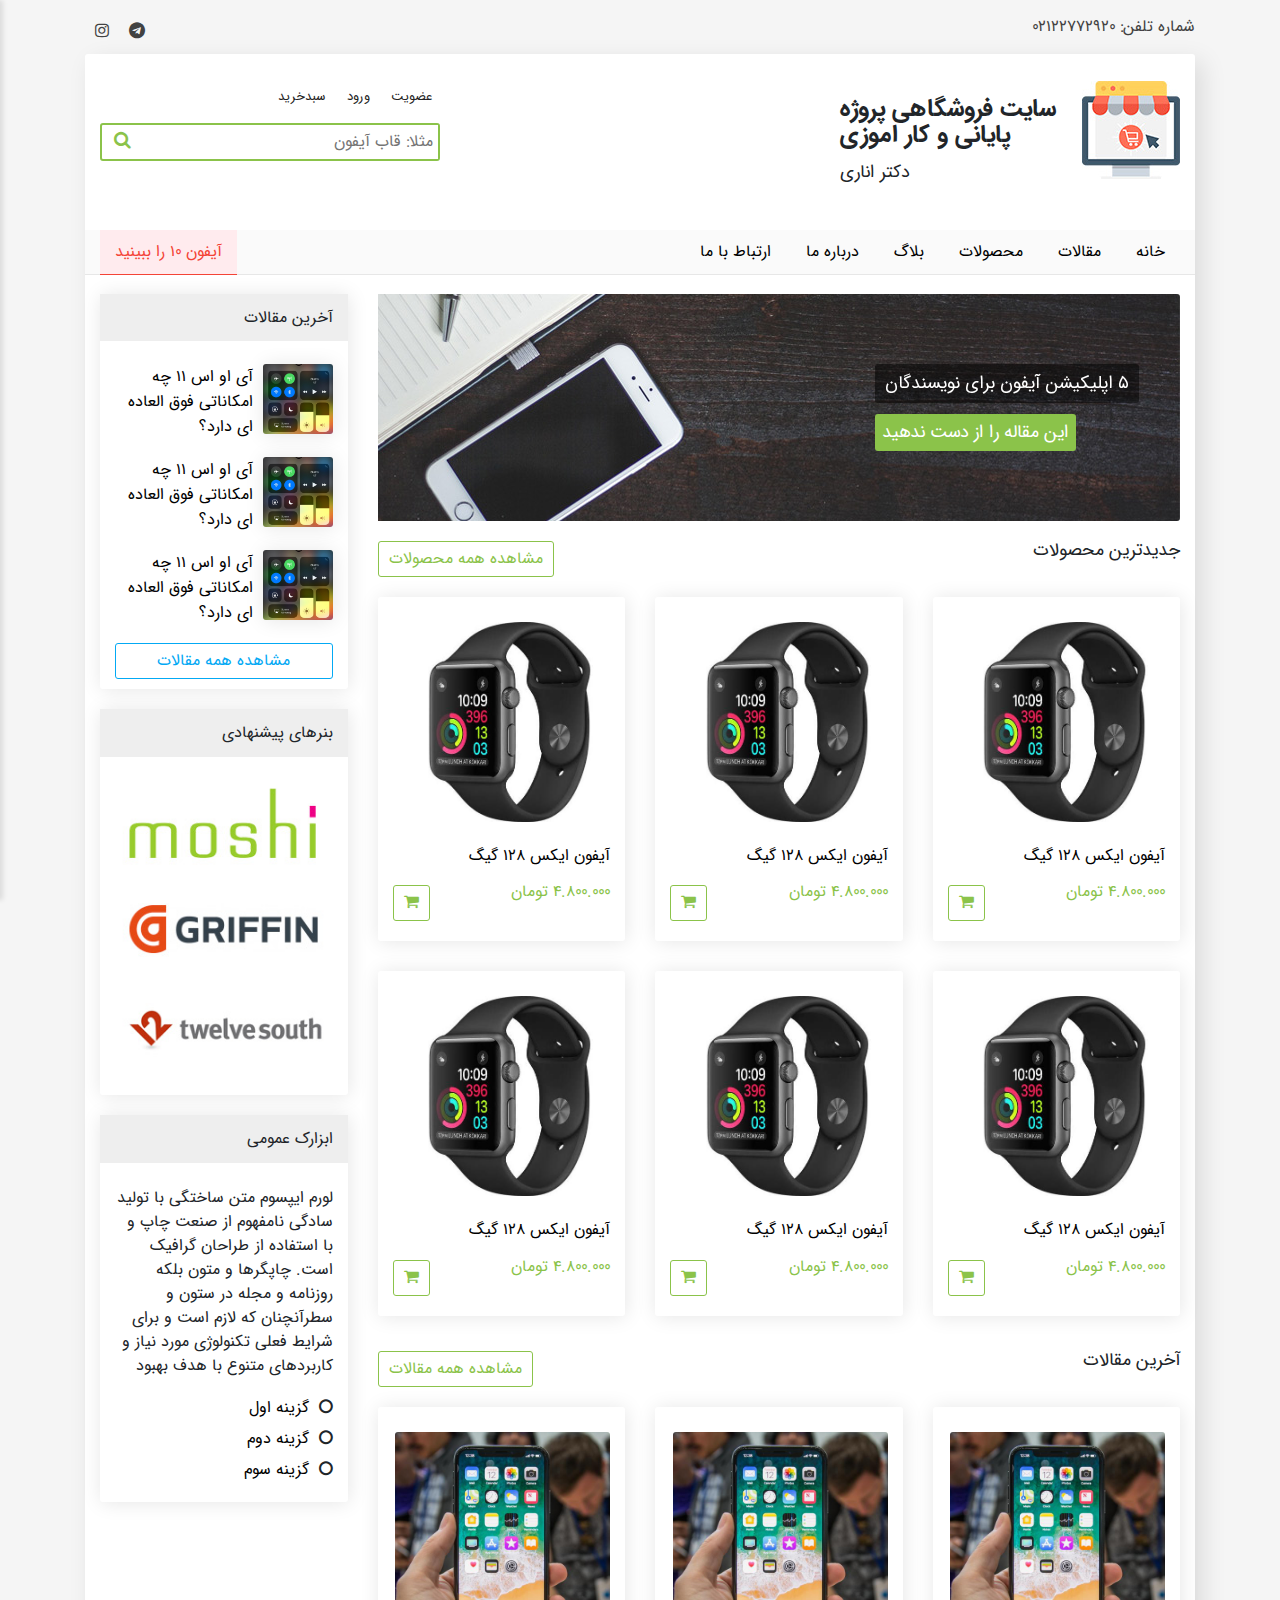
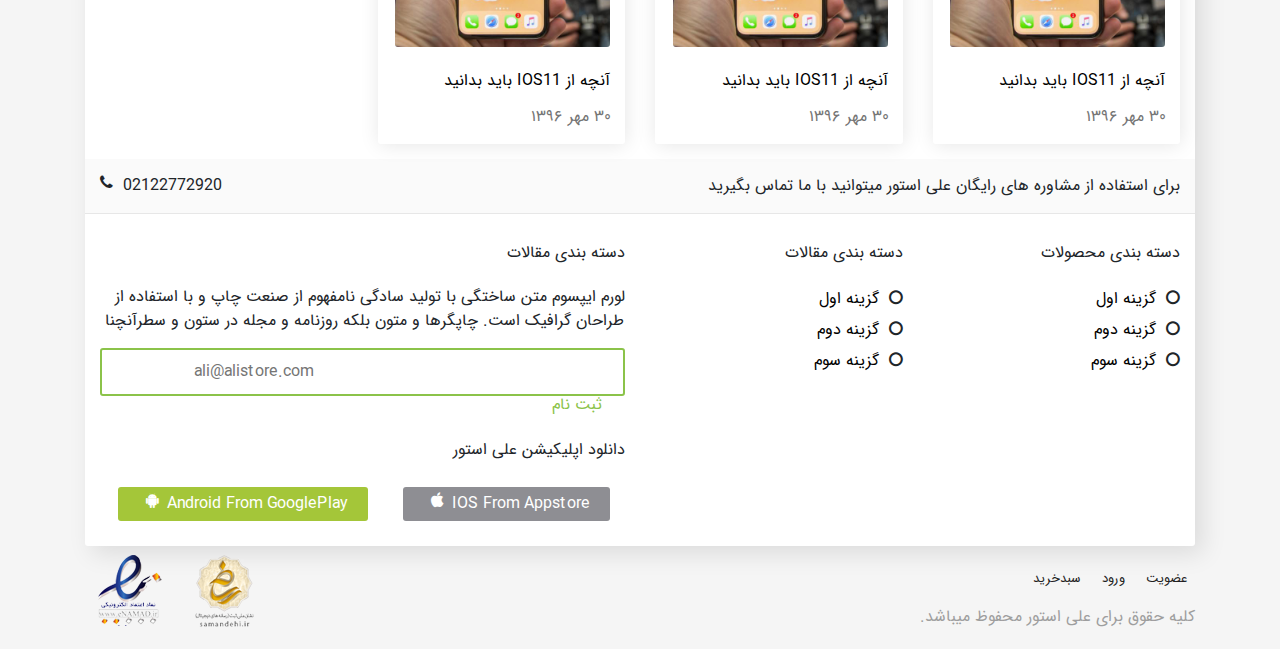
==== index.html @ 498fd9c3 "add rsp" ====
<!DOCTYPE html>
<html lang="en">

<head>
    <!-- Required meta tags -->
    <meta charset="utf-8">
    <meta name="viewport" content="width=device-width, initial-scale=1, shrink-to-fit=no">

    <!-- Bootstrap CSS -->
    <link rel="stylesheet" href="css/bootstrap-rtl.min.css">
    <link rel="stylesheet" href="css/font-awesome.min.css">
    <link rel="stylesheet" href="css/owl.carousel.min.css">
    <link rel="stylesheet" href="css/owl.theme.default.min.css">
    <link rel="stylesheet" href="css/jquery.sidr.bare.css">
    <link rel="stylesheet" href="css/style.css">
    <link rel="stylesheet" href="css/responsive.css">

</head>

<body>

    <div class="container">
        <div class="row justify-content-between">
            <div class="col-12 col-sm-6 col-md-4">
                <div class="toparea">
                    شماره تلفن: ۰۲۱۲۲۷۷۲۹۲۰</div>
            </div>
            <div class="col-3 d-none d-sm-block">
                <div class="toparea">

                    <div class="socialtop instatop">
                        <a href="https://www.instagram.com/hamyarwp/" target="_blank">
                            <i class="fa fa-instagram" aria-hidden="true"></i>
                        </a>
                    </div>
                    <div class="socialtop telegramtop">
                        <a href="https://t.me/hamyarwp" target="_blank"><i class="fa fa-telegram" aria-hidden="true"></i></a>
                    </div>
                </div>

            </div>
        </div>

        <div class="maincontent">
            <div class="col-12">
                <div class="row justify-content-between">
                    <div class="col-sm-12 col-md-6 col-lg-4">
                        <div class="logoarea">
                            <img src="images/logo.jpg">
                            <h1>سایت فروشگاهی پروژه پایانی و کار اموزی </h1>
                            <h3>دکتر اناری </h3>
                        </div>
                    </div>
                    <div class="col-4 d-none d-md-block col-md-6 col-lg-4">
                        <div class="searcharea">

                            <ul>
                                <li><a href="#">عضویت</a></li>
                                <li><a href="#">ورود</a></li>
                                <li><a href="#">سبدخرید</a></li>
                            </ul>

                            <form>
                                <input type="text" name="search" value="" placeholder="مثلا: قاب آیفون">
                                <button type="button" name="button">
  <i class="fa fa-search" aria-hidden="true"></i>
</button>

                            </form>

                        </div>
                    </div>
                </div>

                <div class="row">
                    <div class="mainmenuarea">
                        <a id="sidemobilev" class="sidemenuv d-block d-sm-none" href="#sidr"><i class="fa fa-bars" aria-hidden="true"></i>
</a>

                        <div id="sidr" class="sidemenumobile">
                            <!-- Your content -->
                            <ul>
                                <li><a href="#">خانه</a></li>
                                <li><a href="#">مقالات</a>
                                    <ul>
                                        <li><a href="#">اخبار اپل</a></li>
                                        <li><a href="#">اپلیکیشن های آیفون</a>
                                            <ul>
                                                <li><a href="#">کاربردی</a></li>
                                                <li><a href="#">امنیتی</a>
                                                    <ul>
                                                        <li><a href="#">کاربردی</a></li>
                                                        <li><a href="#">امنیتی</a></li>
                                                        <li><a href="#">عکاسی</a></li>
                                                    </ul>
                                                </li>
                                                <li><a href="#">عکاسی</a></li>
                                            </ul>
                                        </li>
                                        <li><a href="#">بازی های آیفون</a></li>
                                    </ul>
                                </li>
                                <li><a href="#">محصولات</a></li>
                                <li><a href="#">بلاگ</a></li>
                                <li><a href="#">درباره ما</a></li>
                                <li><a href="#">ارتباط با ما</a></li>
                            </ul>
                        </div>
                        <div class="col-12 d-none d-sm-block">
                            <ul>
                                <li><a href="#">خانه</a></li>
                                <li><a href="#">مقالات</a>
                                    <ul>
                                        <li><a href="#">اخبار اپل</a></li>
                                        <li><a href="#">اپلیکیشن های آیفون</a>
                                            <ul>
                                                <li><a href="#">کاربردی</a></li>
                                                <li><a href="#">امنیتی</a>
                                                    <ul>
                                                        <li><a href="#">کاربردی</a></li>
                                                        <li><a href="#">امنیتی</a></li>
                                                        <li><a href="#">عکاسی</a></li>
                                                    </ul>
                                                </li>
                                                <li><a href="#">عکاسی</a></li>
                                            </ul>
                                        </li>
                                        <li><a href="#">بازی های آیفون</a></li>
                                    </ul>
                                </li>
                                <li><a href="#">محصولات</a></li>
                                <li><a href="#">بلاگ</a></li>
                                <li><a href="#">درباره ما</a></li>
                                <li><a href="#">ارتباط با ما</a></li>
                            </ul>
                            <ul class="speciallink d-none d-md-block">
                                <li><a href="#">آیفون ۱۰ را ببینید</a></li>
                            </ul>
                        </div>
                    </div>

                </div>
                <div class="row">
                    <div class="col-12 col-lg-9 ">

                        <div class="owl-carousel sliderbox d-none d-sm-block">
                            <div>
                                <div class="singleslide">
                                    <a href="#">
                                        <h2>۵ اپلیکیشن آیفون برای نویسندگان</h2>
                                    </a>
                                    <a href="#">
                                        <div class="callta">این مقاله را از دست ندهید</div>
                                    </a>
                                    <img src="images/slider.jpg" alt="">
                                </div>
                            </div>


                            <div>
                                <div class="singleslide">
                                    <a href="#">
                                        <h2>آموزش نگه داری آیفون</h2>
                                    </a>
                                    <a href="#">
                                        <div class="callta">این مقاله را از دست ندهید</div>
                                    </a>
                                    <img src="images/slider2.jpg" alt="">
                                </div>
                            </div>



                        </div>

                        <div class="row">
                            <div class="col-12">
                                <div class="titlearea">
                                    <h3>جدیدترین محصولات</h3>
                                    <a href="#">مشاهده همه محصولات</a>
                                </div>
                            </div>
                            <div class="col-6 col-md-4">
                                <div class="contentbox">
                                    <header>
                                        <figure>
                                            <a href="#"><img src="images/shopping.jpeg"></a>
                                            <a href="#">
                                                <h2>آیفون ایکس ۱۲۸ گیگ</h2>
                                            </a>
                                        </figure>
                                    </header>
                                    <div class="pricebox">
                                        ۴.۸۰۰.۰۰۰ تومان</div>
                                    <a href="#" class="add-to-cart">
                                        <i class="fa fa-shopping-cart" aria-hidden="true"></i>
                                    </a>
                                </div>
                            </div>
                            <div class="col-6 col-md-4">
                                <div class="contentbox">
                                    <header>
                                        <figure>
                                            <a href="#"><img src="images/shopping.jpeg"></a>
                                            <a href="#">
                                                <h2>آیفون ایکس ۱۲۸ گیگ</h2>
                                            </a>
                                        </figure>
                                    </header>
                                    <div class="pricebox">
                                        ۴.۸۰۰.۰۰۰ تومان</div>
                                    <a href="#" class="add-to-cart">
                                        <i class="fa fa-shopping-cart" aria-hidden="true"></i>
                                    </a>
                                </div>
                            </div>
                            <div class="col-6 col-md-4">
                                <div class="contentbox">
                                    <header>
                                        <figure>
                                            <a href="#"><img src="images/shopping.jpeg"></a>
                                            <a href="#">
                                                <h2>آیفون ایکس ۱۲۸ گیگ</h2>
                                            </a>
                                        </figure>
                                    </header>
                                    <div class="pricebox">
                                        ۴.۸۰۰.۰۰۰ تومان</div>
                                    <a href="#" class="add-to-cart">
                                        <i class="fa fa-shopping-cart" aria-hidden="true"></i>
                                    </a>
                                </div>
                            </div>
                            <div class="col-6 col-md-4">
                                <div class="contentbox">
                                    <header>
                                        <figure>
                                            <a href="#"><img src="images/shopping.jpeg"></a>
                                            <a href="#">
                                                <h2>آیفون ایکس ۱۲۸ گیگ</h2>
                                            </a>
                                        </figure>
                                    </header>
                                    <div class="pricebox">
                                        ۴.۸۰۰.۰۰۰ تومان</div>
                                    <a href="#" class="add-to-cart">
                                        <i class="fa fa-shopping-cart" aria-hidden="true"></i>
                                    </a>
                                </div>
                            </div>
                            <div class="col-6 col-md-4">
                                <div class="contentbox">
                                    <header>
                                        <figure>
                                            <a href="#"><img src="images/shopping.jpeg"></a>
                                            <a href="#">
                                                <h2>آیفون ایکس ۱۲۸ گیگ</h2>
                                            </a>
                                        </figure>
                                    </header>
                                    <div class="pricebox">
                                        ۴.۸۰۰.۰۰۰ تومان</div>
                                    <a href="#" class="add-to-cart">
                                        <i class="fa fa-shopping-cart" aria-hidden="true"></i>
                                    </a>
                                </div>
                            </div>
                            <div class="col-6 col-md-4">
                                <div class="contentbox">
                                    <header>
                                        <figure>
                                            <a href="#"><img src="images/shopping.jpeg"></a>
                                            <a href="#">
                                                <h2>آیفون ایکس ۱۲۸ گیگ</h2>
                                            </a>
                                        </figure>
                                    </header>
                                    <div class="pricebox">
                                        ۴.۸۰۰.۰۰۰ تومان</div>
                                    <a href="#" class="add-to-cart">
                                        <i class="fa fa-shopping-cart" aria-hidden="true"></i>
                                    </a>
                                </div>
                            </div>
                            <div class="col-12">
                                <div class="titlearea">
                                    <h3>آخرین مقالات</h3>
                                    <a href="#">مشاهده همه مقالات</a>
                                </div>
                            </div>
                            <div class="col-6 col-md-4">
                                <div class="contentbox">
                                    <header class="articlebox">
                                        <figure>
                                            <a href="#"><img src="images/articlesample.jpg"></a>
                                            <a href="#">
                                                <h2>آنچه از IOS11 باید بدانید</h2>
                                            </a>
                                        </figure>
                                    </header>
                                    <div class="datebox">
                                        ۳۰ مهر ۱۳۹۶</div>

                                </div>
                            </div>
                            <div class="col-6 col-md-4">
                                <div class="contentbox">
                                    <header class="articlebox">
                                        <figure>
                                            <a href="#"><img src="images/articlesample.jpg"></a>
                                            <a href="#">
                                                <h2>آنچه از IOS11 باید بدانید</h2>
                                            </a>
                                        </figure>
                                    </header>
                                    <div class="datebox">
                                        ۳۰ مهر ۱۳۹۶</div>

                                </div>
                            </div>
                            <div class="col-6 col-md-4">
                                <div class="contentbox">
                                    <header class="articlebox">
                                        <figure>
                                            <a href="#"><img src="images/articlesample.jpg"></a>
                                            <a href="#">
                                                <h2>آنچه از IOS11 باید بدانید</h2>
                                            </a>
                                        </figure>
                                    </header>
                                    <div class="datebox">
                                        ۳۰ مهر ۱۳۹۶</div>

                                </div>
                            </div>



                        </div>

                    </div>
                    <div class="d-none d-sm-block col-12 col-lg-3">
                        <aside>
                            <div class="sidebox">
                                <header>
                                    <h4>آخرین مقالات</h4>
                                </header>
                                <section>
                                    <ul class="postsideseri">
                                        <li>
                                            <a href="#">
                                                <img src="images/sidearticle.jpg" alt="">
                                            </a>
                                            <a href="#">
                                                <h3>آی او اس ۱۱ چه امکاناتی فوق العاده ای دارد؟</h3>
                                            </a>
                                        </li>
                                        <li>
                                            <a href="#">
                                                <img src="images/sidearticle.jpg" alt="">
                                            </a>
                                            <a href="#">
                                                <h3>آی او اس ۱۱ چه امکاناتی فوق العاده ای دارد؟</h3>
                                            </a>
                                        </li>

                                        <li>
                                            <a href="#">
                                                <img src="images/sidearticle.jpg" alt="">
                                            </a>
                                            <a href="#">
                                                <h3>آی او اس ۱۱ چه امکاناتی فوق العاده ای دارد؟</h3>
                                            </a>
                                        </li>

                                    </ul>
                                    <a href="#" class="cta">مشاهده همه مقالات</a>
                                </section>
                            </div>




                            <div class="sidebox">
                                <header>
                                    <h4>بنرهای پیشنهادی</h4>
                                </header>
                                <section>
                                    <img src="images/logo3.jpg" alt="">
                                    <img src="images/logo2.jpg" alt="">
                                    <img src="images/logo1.jpg" alt="">
                                </section>
                            </div>




                            <div class="sidebox">
                                <header>
                                    <h4>ابزارک عمومی</h4>
                                </header>
                                <section>
                                    <p>
                                        لورم ایپسوم متن ساختگی با تولید سادگی نامفهوم از صنعت چاپ و با استفاده از طراحان گرافیک است. چاپگرها و متون بلکه روزنامه و مجله در ستون و سطرآنچنان که لازم است و برای شرایط فعلی تکنولوژی مورد نیاز و کاربردهای متنوع با هدف بهبود
                                    </p>
                                    <ul>
                                        <li><a href="#">گزینه اول</a></li>
                                        <li><a href="#">گزینه دوم</a></li>
                                        <li><a href="#">گزینه سوم</a></li>
                                    </ul>
                                </section>
                            </div>



                        </aside>
                    </div>
                </div>
                <div class="row">
                    <footer class="bodddi d-none d-md-block">
                        <div class="calltabar">
                            <div class="col-12">
                                برای استفاده از مشاوره های رایگان علی استور میتوانید با ما تماس بگیرید
                                <div class="phonecall">
                                    <i class="fa fa-phone" aria-hidden="true"></i> 02122772920
                                </div>
                            </div>
                        </div>

                    </footer>
                    <div class="col-12 col-sm-6 col-md-3">
                        <div class="footbox">
                            <header>
                                <h4>دسته بندی محصولات</h4>
                            </header>
                            <section>

                                <ul>
                                    <li><a href="#">گزینه اول</a></li>
                                    <li><a href="#">گزینه دوم</a></li>
                                    <li><a href="#">گزینه سوم</a></li>
                                </ul>
                            </section>
                        </div>



                    </div>
                    <div class="col-12 col-sm-6 col-md-3">
                        <div class="footbox">
                            <header>
                                <h4>دسته بندی مقالات</h4>
                            </header>
                            <section>

                                <ul>
                                    <li><a href="#">گزینه اول</a></li>
                                    <li><a href="#">گزینه دوم</a></li>
                                    <li><a href="#">گزینه سوم</a></li>
                                </ul>
                            </section>
                        </div>
                    </div>
                    <div class="col-12 col-md-6">

                        <div class="footbox">
                            <header>
                                <h4>دسته بندی مقالات</h4>
                            </header>
                            <section>
                                لورم ایپسوم متن ساختگی با تولید سادگی نامفهوم از صنعت چاپ و با استفاده از طراحان گرافیک است. چاپگرها و متون بلکه روزنامه و مجله در ستون و سطرآنچنا

                                <form class="" action="index.html" method="post">
                                    <input type="text" name="" value="" placeholder="ali@alistore.com">
                                    <button type="button" name="button">ثبت نام</button>
                                </form>
                            </section>
                        </div>


                        <div class="footbox">
                            <header>
                                <h4>دانلود اپلیکیشن علی استور</h4>
                            </header>
                            <section>
                                <div class="applinks">
                                    <a href="#" class="appleapp">
                                        <i class="fa fa-apple" aria-hidden="true"></i> IOS From Appstore
                                    </a>
                                    <a href="#" class="androidapp">
                                        <i class="fa fa-android" aria-hidden="true"></i> Android From GooglePlay
                                    </a>
                                </div>

                            </section>
                        </div>




                    </div>
                </div>
            </div>

        </div>
        <div class="footercopy">
            <ul>
                <li><a href="#">عضویت</a></li>
                <li><a href="#">ورود</a></li>
                <li><a href="#">سبدخرید</a></li>
            </ul>
            کلیه حقوق برای علی استور محفوظ میباشد.
        </div>
        <div class="nemads">
            <img src="images/nemad1.png" alt="">
            <img src="images/nemad2.png" alt="">

        </div>
    </div>



    <!-- Optional JavaScript -->
    <!-- jQuery first, then Popper.js, then Bootstrap JS -->
    <script src="js/jquery-1.12.4.min.js"></script>
    <script src="js/bootstrap.min.js"></script>
    <script src="js/owl.carousel.min.js"></script>
    <script src="js/jquery.sidr.min.js"></script>
    <script type="text/javascript">
        $(document).ready(function() {
            $(".sliderbox").owlCarousel({
                'items': 1,
                'rtl': true,
            });

            $('#sidemobilev').sidr();

        });
    </script>
</body>

</html>
---- css/style.css ----
body {
  direction: rtl;
  text-align: right;
  background: #f5f5f5;
  font-family: IRANSans;
}

@font-face {
  font-family: IRANSans;
  font-style: normal;
  font-weight: bold;
  src: url('../fonts/eot/IRANSansWeb_Bold.eot');
  src: url('../fonts/eot/IRANSansWeb_Bold.eot?#iefix') format('embedded-opentype'), /* IE6-8 */
  url('../fonts/woff2/IRANSansWeb_Bold.woff2') format('woff2'), /* FF39+,Chrome36+, Opera24+*/
  url('../fonts/woff/IRANSansWeb_Bold.woff') format('woff'), /* FF3.6+, IE9, Chrome6+, Saf5.1+*/
  url('../fonts/ttf/IRANSansWeb_Bold.ttf') format('truetype');
}

@font-face {
  font-family: IRANSans;
  font-style: normal;
  font-weight: normal;
  src: url('../fonts/eot/IRANSansWeb.eot');
  src: url('../fonts/eot/IRANSansWeb.eot?#iefix') format('embedded-opentype'), /* IE6-8 */
  url('../fonts/woff2/IRANSansWeb.woff2') format('woff2'), /* FF39+,Chrome36+, Opera24+*/
  url('../fonts/woff/IRANSansWeb.woff') format('woff'), /* FF3.6+, IE9, Chrome6+, Saf5.1+*/
  url('../fonts/ttf/IRANSansWeb.ttf') format('truetype');
}

.toparea {
  color: #424242;
  margin: 15px 0;
}

.socialtop {
  float: left;
  border-radius: 3px 3px 3px 3px;
  -moz-border-radius: 3px 3px 3px 3px;
  -webkit-border-radius: 3px 3px 3px 3px;
}

.socialtop:hover {
  background: #ccc;
}

.socialtop a {
  color: #424242;
  padding: 5px 10px;
  display: block;
}

.socialtop:hover a {
  color: #fff;
}

.instatop:hover {
  background: #c13584;
}

.telegramtop:hover {
  background: #0088cc;
}

.maincontent {
  background: #fff;
  border-radius: 3px;
  box-shadow: 7.071px 7.071px 25px 0px rgba(0, 0, 0, 0.1);
}

.logoarea {
  text-align: left;
  margin: 27px 0;
}

.logoarea img {
  float: right
}

.logoarea h1 {
  font-weight: bold;
  font-size: 24px;
  padding: 15px 0 6px 0;
}

.logoarea h3 {
  font-size: 18px
}

.searcharea {
  margin: 30px 0;
}

.searcharea ul {
  list-style: none;
  margin: 0px 0px 15px 0px;
  padding: 0px;
}

.searcharea ul li {
  display: inline-block;
}

.searcharea ul li a {
  color: #212121;
  font-size: 13px;
  padding: 3px 8px;
  border-radius: 3px;
}

.searcharea ul li a:hover {
  background: #212121;
  color: #fff;
  text-decoration: none;
}

.searcharea form {
  border: 2px solid #8bc34a;
  border-radius: 3px;
}

.searcharea input {
  border: none;
  padding: 5px;
  outline: none;
  width: 88%
}

.searcharea button {
  background: none;
  border: none;
  color: #8bc34a;
  font-size: 18px;
  outline: none;
  cursor: pointer;
}

.mainmenuarea {
  background: #fafafa;
  width: 100%;
  margin: 20px 0;
  box-shadow: 0px 1px 0px #e7e7e7
}

.mainmenuarea ul {
  list-style: none;
  margin: 0px;
  padding: 0px;
  float: right;
}

.mainmenuarea ul li {
  display: inline-block;
  position: relative;
}

.mainmenuarea ul li a {
  padding: 10px 15px;
  display: block;
  color: #000;
}

.mainmenuarea ul li:hover>a {
  background: #f1f8e9;
  color: #639443;
  box-shadow: 0px 1px 0px #639443;
  text-decoration: none;
}

.mainmenuarea ul li ul {
  display: none;
  position: absolute;
  top: 45px;
  righ: 0px;
  background: #fff;
  box-shadow: 7.071px 7.071px 25px 0px rgba(0, 0, 0, 0.1);
  width: 200px;
  z-index: 2;
}

.mainmenuarea ul li:hover>ul {
  display: block
}

.mainmenuarea ul li ul li {
  display: block;
}

.mainmenuarea ul li ul li a {}

.mainmenuarea ul li ul li:hover a {
  box-shadow: none;
}

.mainmenuarea ul li ul li ul {
  display: none;
  top: 0px;
  right: 200px;
}

.mainmenuarea ul li ul li:hover>ul {
  display: block
}

ul.speciallink {
  float: left;
}

ul.speciallink li a {
  background: #ffebee;
  color: #f44336;
  box-shadow: 0px 1px 0px #f44336;
  text-decoration: none;
}

ul.speciallink li:hover a {
  background: #f44336;
  color: #fff;
  box-shadow: 0px 1px 0px #f44336;
  text-decoration: none;
}

.singleslide {
  position: relative;
  width: 805px;
  height: 227px;
}

.singleslide img {
  position: absolute;
  top: 0px;
  right: 0px;
  z-index: 1;
  border-radius: 3px;
}

.singleslide h2, .singleslide .callta {
  position: absolute;
  z-index: 2;
}

.singleslide h2 {
  top: 70px;
  left: 500px;
  font-size: 18px;
  color: #fff;
  background: rgba(0, 0, 0, 0.5);
  padding: 10px;
  border-radius: 3px;
}

.singleslide .callta {
  top: 120px;
  left: 500px;
  font-size: 18px;
  color: #fff;
  background: #8bc34a;
  padding: 5px 7px;
  border-radius: 3px;
}

.titlearea {
  padding: 15px 0;
  display: block;
}

.titlearea h3 {
  font-size: 18px;
  float: right;
  padding: 5px 0;
}

.titlearea a {
  color: #8bc34a;
  border: 1px solid #8bc34a;
  padding: 5px 10px;
  border-radius: 3px;
  float: left;
  margin: 5px 0;
}

.titlearea a:hover {
  color: #fff;
  background: #8bc34a;
  text-decoration: none;
}

.contentbox {
  border-radius: 3px;
  box-shadow: 1px 1px 20px 0px rgba(0, 0, 0, 0.1);
  float: right;
  width: 100%;
  padding: 15px;
  margin: 15px 0;
  transition: all 0.3s
}

.contentbox:hover {
  box-shadow: 1px 5px 20px 0px rgba(0, 0, 0, 0.2);
  transform: translateY(-10px);
}

.contentbox header img {
  width: 200px;
  height: auto;
  margin: 10px auto;
  max-width: 100%;
}

.contentbox header a {
  color: #000;
  text-decoration: none;
}

.contentbox header h2 {
  font-size: 16px;
  margin-top: 15px;
}

.contentbox .pricebox {
  font-size: 16px;
  color: #8bc34a;
  float: right;
}

.contentbox a.add-to-cart {
  color: #8bc34a;
  border: 1px solid #8bc34a;
  padding: 5px 10px;
  border-radius: 3px;
  float: left;
  margin: 5px 0;
}

.contentbox a.add-to-cart:hover {
  color: #fff;
  background: #8bc34a;
  text-decoration: none;
}

.contentbox header.articlebox img {
  border-radius: 3px;
  width: 215px;
}

.contentbox .datebox {
  color: #757575;
  font-size: 16px;
  margin: 10px 0 0 0;
}

.sidebox {
  border-radius: 3px;
  box-shadow: 1px 1px 20px 0px rgba(0, 0, 0, 0.1);
  float: right;
  width: 100%;
  margin-bottom: 20px;
}

.sidebox header {
  background: #eeeeee;
}

.sidebox header h4 {
  font-size: 16px;
  padding: 15px;
}

.sidebox section {
  padding: 15px;
}

.sidebox ul.postsideseri {
  margin: 0px;
  padding: 0px;
}

.sidebox ul.postsideseri li {
  list-style: none;
  float: right;
  width: 100%;
  margin: 0 0 10px 0;
}

.sidebox ul.postsideseri li img {
  width: 70px;
  height: auto;
  border-radius: 3px;
  margin: 0 0 5px 10px;
  box-shadow: 1px 1px 20px 0px rgba(0, 0, 0, 0.1);
  float: right;
}

.sidebox ul.postsideseri li:before {
  content: none;
}

.sidebox ul.postsideseri li a h3 {
  color: #000;
  font-size: 16px;
  line-height: 25px;
}

.sidebox ul.postsideseri li:hover a {
  text-decoration: none;
}

.sidebox ul.postsideseri li:hover a h3 {
  color: #03a9f4;
}

.sidebox a.cta {
  color: #03a9f4;
  border: 1px solid #03a9f4;
  padding: 5px 10px;
  border-radius: 3px;
  margin: 0 0 10px 0;
  width: 100%;
  float: right;
  text-align: center;
}

.sidebox a.cta:hover {
  color: #fff;
  background: #03a9f4;
  text-decoration: none;
}

.sidebox ul {
  margin: 0;
  padding: 0px;
}

.sidebox ul li {
  list-style: none;
  margin: 0 0 5px 0;
}

.sidebox ul li:before {
  content: "\f10c";
  margin: 0 0 0 10px;
  font-family: FontAwesome;
}

.sidebox ul li:hover:before {
  color: #8bc34a;
}

.sidebox ul li a {
  color: #000;
}

.sidebox ul li:hover a {
  text-decoration: none;
}

footer.bodddi {
  width: 100%;
}

footer .calltabar {
  background: #fafafa;
  border-bottom: 1px solid #e7e7e7;
  float: left;
  width: 100%;
  padding: 15px 0;
}

footer .calltabar .phonecall {
  float: left;
}

footer .calltabar .phonecall i {
  float: left;
  margin: 0px 10px 0 0;
}

.footbox {
  margin: 5px 0 20px 0;
}

.footbox ul {
  margin: 0;
  padding: 0px;
}

.footbox ul li {
  list-style: none;
  margin: 0 0 5px 0;
}

.footbox ul li:before {
  content: "\f10c";
  margin: 0 0 0 10px;
  font-family: FontAwesome;
}

.footbox ul li:hover:before {
  color: #8bc34a;
}

.footbox ul li a {
  color: #000;
  font-size: 16px;
}

.footbox ul li:hover a {
  text-decoration: none;
}

.footbox header h4 {
  font-size: 16px;
  padding: 25px 0 15px 0;
}

.footbox form {
  border: 2px solid #8bc34a;
  border-radius: 3px;
  padding: 5px;
  margin: 15px 0;
}

.footbox input {
  border: none;
  padding: 5px;
  outline: none;
  width: 84%;
  text-align: left;
}

.footbox button {
  background: none;
  border: none;
  color: #8bc34a;
  font-size: 16px;
  outline: none;
  cursor: pointer;
  float: right;
  margin-top: 2px;
  padding: 2px 16px;
}

.footbox button:hover {
  color: #8bc34a;
  background: #e1f2ce;
}

.footbox button:active {
  color: #fff;
  background: #8bc34a;
}

.footbox .applinks a {
  background: #8e8e93;
  color: #fff;
  margin: 5px 15px;
  padding: 5px 20px;
  border-radius: 3px;
  display: inline-block;
}

.footbox .applinks a:hover {
  text-decoration: none;
  background: #5c5c5f
}

.footbox .applinks a.androidapp {
  background: #a4c639;
}

.footbox .applinks a.androidapp:hover {
  background: #93b133;
}

.footbox .applinks a i {
  float: left;
  margin: 0 8px;
}

.footercopy {
  color: #9e9e9e;
  font-size: 16px;
  margin: 20px 0;
  float: right;
}

.footercopy ul {
  list-style: none;
  margin: 0px 0px 15px 0px;
  padding: 0px;
}

.footercopy ul li {
  display: inline-block;
}

.footercopy ul li a {
  color: #212121;
  font-size: 13px;
  padding: 3px 8px;
  border-radius: 3px;
}

.footercopy ul li a:hover {
  background: #212121;
  color: #fff;
  text-decoration: none;
}

.nemads {
  float: left;
}

.sidebox section img {
  max-width: 100%
}

.sidemenuv {
  text-align: left;
  padding: 15px 30px;
  display: block;
  color: #212121;
  font-size: 25px;
}

.sidemenumobile {
  background: #fff;
  box-shadow: 3px 0 5px rgba(0, 0, 0, 0.1)
}

.sidemenumobile ul {
  width: 100%;
  float: none;
}

.sidemenumobile ul li {
  display: block;
}

.sidemenumobile ul li ul {
  width: 100%;
  position: unset;
}

.titlebarpub {
  background: #eeeeee;
  padding: 20px;
  width: 100%;
  font-size: 16px;
  color: #616161;
  margin-bottom: 20px;
  margin-top: -20px;
}

.titlebarpub a {
  color: #3a3a3a;
}

.titlebarpub h1 {
  font-size: 24px;
  padding: 20px 0 0 0;
  color: #000;
}

.pagenumbers {
  width: 320px;
  margin: 40px auto;
  text-align: center;
}

.pagenumbers a {
  border-radius: 3px;
  background-color: rgb(255, 255, 255);
  box-shadow: 7.071px 7.071px 25px 0px rgba(0, 0, 0, 0.1);
  width: 50px;
  height: 50px;
  color: #000;
  padding: 10px 20px;
  margin: 5px;
}

.pagenumbers a.active, .pagenumbers a:hover {
  background: #89c149;
  color: #fff;
  text-decoration: none;
}

.nfstyle {
  text-align: center;
  padding: 40px 0;
}

.nfstyle img {
  max-width: 100%
}

.singlecntentt {
  border-radius: 3px;
  box-shadow: 1px 1px 20px 0px rgba(0, 0, 0, 0.1);
  padding: 10px;
  float: right;
  line-height: 30px;
  width: 100%;
  margin-bottom: 20px;
}

.singlecntentt img {
  margin: 20px auto;
  display: block; max-width: 100%;
}

.singlecntentt p {
  line-height: 30px;
}

.singlecntentt h2 {
  font-size: 18px;
  padding: 20px 0 10px 0;
  font-weight: bold;
}

.authorboxs {
  border-radius: 3px;
  box-shadow: 1px 1px 20px 0px rgba(0, 0, 0, 0.1);
  padding: 10px;
  margin: 10px;
  line-height: 30px;
}

.authorboxs img {
  float: right;
  margin: 0 0 10px 10px;
}

.metainfos {
  color: #7f7f7f;
  float: right;
  font-size: 16px;
  padding: 10px;
  margin-left: 15px;
}

.metainfos a {
  color: #525252
}

.metainfos a:hover {
  text-decoration: none;
}

.commtnsentar textarea {
  width: 100%;
  padding: 10px;
  line-height: 30px;
  border-radius: 3px;
  border: 2px solid #8bc34a;
  height: 230px;
}

.commtnsentar label {
  display: block;
}

.commtnsentar input {
  width: 100%;
  padding: 10px;
  border-radius: 3px;
  border: 2px solid #8bc34a;
  margin-bottom: 12px;
}

.commtnsentar input:focus , .commtnsentar textarea:focus {
  outline: none;
}

.commtnsentar button {
  width: 100%;
  padding: 10px;
  border-radius: 3px;
  background: #8bc34a;
  color: #fff;
  border: none;
  cursor: pointer;
}
.commtnsentar button:hover {
  background: #75b22e
}
.lcomments { margin: 20px 0; line-height: 30px; position: relative;}
.lcomments img { float: right;  margin: 0 0 10px 10px;}
.lcomments a.replyb {
top:10px;
left: 20px;
position: absolute; color: #8bc34a ;padding: 4px 10px 0px 10px;
    border-radius: 100%; transition: all 0.3s;

}
.lcomments a.replyb:hover { color:#fff ; background: #8bc34a }
.lcomments a.replyb span { opacity: 0;
    position: absolute;
    top: -26px;
    left: -8px;
    width: 50px;
    background: rgba(0,0,0,0.3);
    border-radius: 3px; text-align: center; ; color: #fff ; transition: all 0.3s}
.lcomments a.replyb:hover span { opacity: 1 ;    top: -33px; }

.progall { width:356px  ; float: left; margin: 0 25px 15px 0;}
.progall img { float: left; margin: 7px;box-shadow: 1px 1px 20px 0px rgba(0, 0, 0, 0.1); border-radius: 3px;}
p.someptext { border-bottom: 1px solid rgba(0,0,0,0.3) ; width: 50%}
span.instockst { color:#8bc34a}
.prdsingle form { margin: 10px 0 ;}
.prdsingle input { border-radius: 3px ; border:1px solid #9e9e9e ; border-radius: 3px ; padding: 5px}
.prdsingle input[type=submit] { background: #8bc34a ; color: #fff ; padding: 5px 15px ; cursor: pointer; border: none;}
.prdsingle input:focus { outline: none}
.nav {
  padding-right: 0px;

}
.nav-tabs .nav-item.show .nav-link, .nav-tabs .nav-link.active {
  border:none;
    color: #8bc34a;
        box-shadow: 0px 1px 0px #8bc34a;
}
.nav-tabs .nav-link:focus, .nav-tabs .nav-link:hover {
  border:none;
}
.nav-tabs .nav-item {
  margin-bottom: 0px;
}
.nav-tabs .nav-link { color: #000; border:none}
.nav-tabs {
    box-shadow: 0px 1px 0px #ddd;
    border:none;
}
.singlecntentt h3 { font-size: 18px ; font-weight: bold; margin: 15px 0 5px 0}
---- css/responsive.css ----
@media (max-width:575px) {
.toparea { text-align: center;}
}
@media (max-width:1199px) {
  .searcharea input { width: 87%}
  .footbox input { width: 78%}
}
@media (max-width:767px) {
  .logoarea {
    text-align: center;}
    .logoarea img { float: none}
    .mainmenuarea ul li a {
    padding: 10px 10px; }
}
@media (max-width:991px) {
    .footbox input { width: 71%}
}
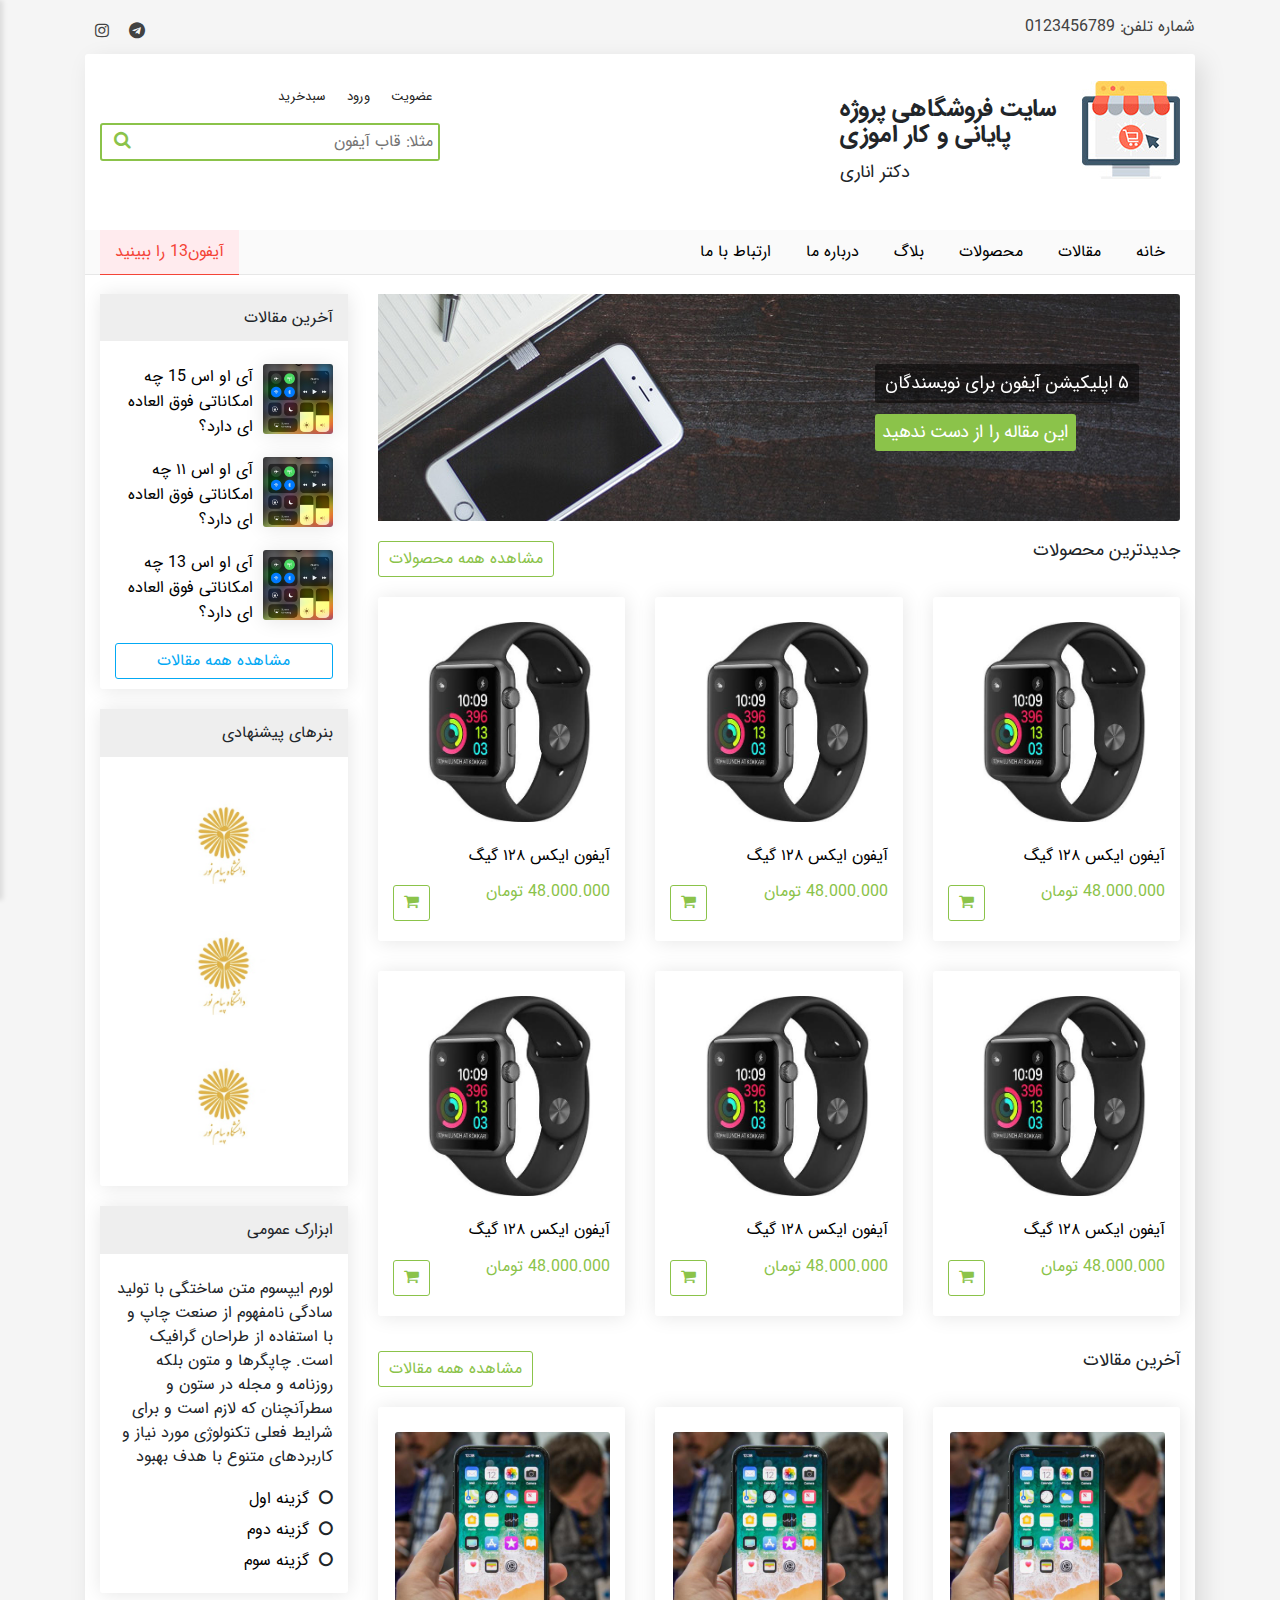
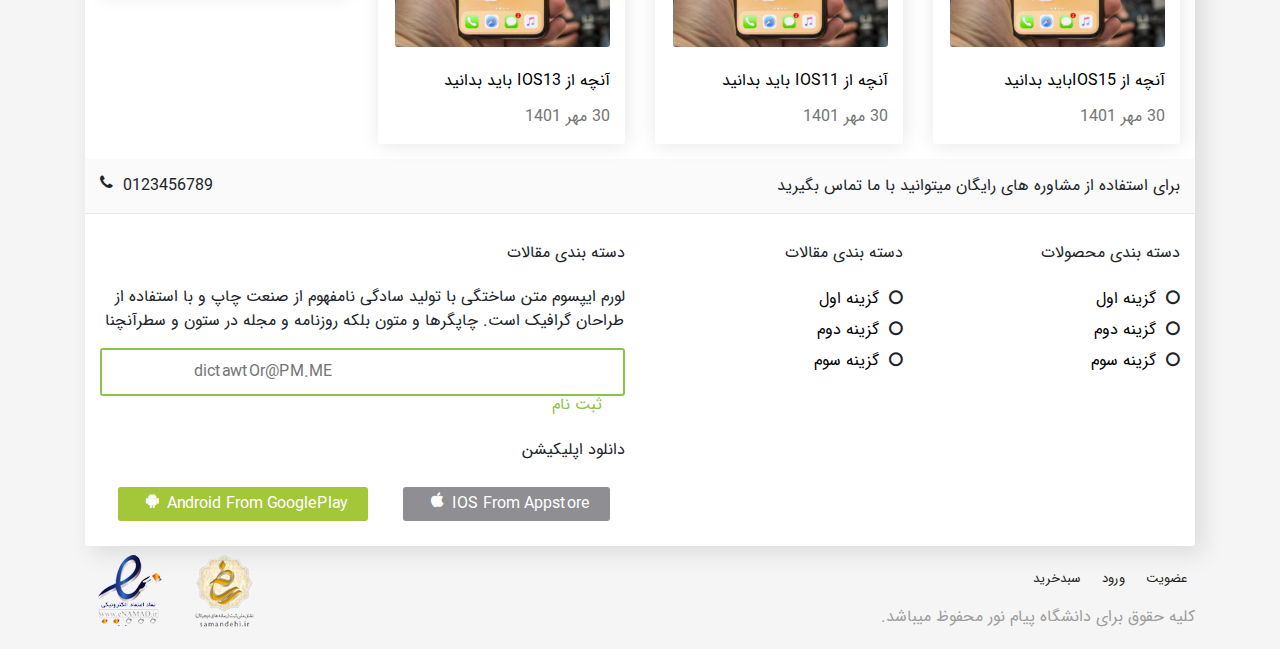
==== commit 59544709: "change scripts" ====
--- a/index.html
+++ b/index.html
@@ -2,11 +2,11 @@
 <html lang="en">
 
 <head>
-    <!-- Required meta tags -->
+
     <meta charset="utf-8">
     <meta name="viewport" content="width=device-width, initial-scale=1, shrink-to-fit=no">
-
-    <!-- Bootstrap CSS -->
+    <title>morteza azami </title>
+
     <link rel="stylesheet" href="css/bootstrap-rtl.min.css">
     <link rel="stylesheet" href="css/font-awesome.min.css">
     <link rel="stylesheet" href="css/owl.carousel.min.css">
@@ -19,22 +19,23 @@
 
 <body>
 
+
     <div class="container">
         <div class="row justify-content-between">
             <div class="col-12 col-sm-6 col-md-4">
                 <div class="toparea">
-                    شماره تلفن: ۰۲۱۲۲۷۷۲۹۲۰</div>
+                    شماره تلفن: 0123456789</div>
             </div>
             <div class="col-3 d-none d-sm-block">
                 <div class="toparea">
 
                     <div class="socialtop instatop">
-                        <a href="https://www.instagram.com/hamyarwp/" target="_blank">
+                        <a href="https://www.instagram.com/m0rtez4_azami/" target="_blank">
                             <i class="fa fa-instagram" aria-hidden="true"></i>
                         </a>
                     </div>
                     <div class="socialtop telegramtop">
-                        <a href="https://t.me/hamyarwp" target="_blank"><i class="fa fa-telegram" aria-hidden="true"></i></a>
+                        <a href="https://t.me/dictawt0r" target="_blank"><i class="fa fa-telegram" aria-hidden="true"></i></a>
                     </div>
                 </div>
 
@@ -134,7 +135,7 @@
                                 <li><a href="#">ارتباط با ما</a></li>
                             </ul>
                             <ul class="speciallink d-none d-md-block">
-                                <li><a href="#">آیفون ۱۰ را ببینید</a></li>
+                                <li><a href="#">آیفون13 را ببینید</a></li>
                             </ul>
                         </div>
                     </div>
@@ -191,7 +192,7 @@
                                         </figure>
                                     </header>
                                     <div class="pricebox">
-                                        ۴.۸۰۰.۰۰۰ تومان</div>
+                                        48.000.000 تومان</div>
                                     <a href="#" class="add-to-cart">
                                         <i class="fa fa-shopping-cart" aria-hidden="true"></i>
                                     </a>
@@ -208,7 +209,7 @@
                                         </figure>
                                     </header>
                                     <div class="pricebox">
-                                        ۴.۸۰۰.۰۰۰ تومان</div>
+                                        48.000.000 تومان</div>
                                     <a href="#" class="add-to-cart">
                                         <i class="fa fa-shopping-cart" aria-hidden="true"></i>
                                     </a>
@@ -225,7 +226,7 @@
                                         </figure>
                                     </header>
                                     <div class="pricebox">
-                                        ۴.۸۰۰.۰۰۰ تومان</div>
+                                        48.000.000 تومان</div>
                                     <a href="#" class="add-to-cart">
                                         <i class="fa fa-shopping-cart" aria-hidden="true"></i>
                                     </a>
@@ -242,7 +243,7 @@
                                         </figure>
                                     </header>
                                     <div class="pricebox">
-                                        ۴.۸۰۰.۰۰۰ تومان</div>
+                                        48.000.000 تومان</div>
                                     <a href="#" class="add-to-cart">
                                         <i class="fa fa-shopping-cart" aria-hidden="true"></i>
                                     </a>
@@ -259,7 +260,7 @@
                                         </figure>
                                     </header>
                                     <div class="pricebox">
-                                        ۴.۸۰۰.۰۰۰ تومان</div>
+                                        48.000.000 تومان</div>
                                     <a href="#" class="add-to-cart">
                                         <i class="fa fa-shopping-cart" aria-hidden="true"></i>
                                     </a>
@@ -276,7 +277,7 @@
                                         </figure>
                                     </header>
                                     <div class="pricebox">
-                                        ۴.۸۰۰.۰۰۰ تومان</div>
+                                        48.000.000 تومان</div>
                                     <a href="#" class="add-to-cart">
                                         <i class="fa fa-shopping-cart" aria-hidden="true"></i>
                                     </a>
@@ -294,12 +295,27 @@
                                         <figure>
                                             <a href="#"><img src="images/articlesample.jpg"></a>
                                             <a href="#">
+                                                <h2>آنچه از IOS15باید بدانید</h2>
+                                            </a>
+                                        </figure>
+                                    </header>
+                                    <div class="datebox">
+                                        30 مهر 1401</div>
+
+                                </div>
+                            </div>
+                            <div class="col-6 col-md-4">
+                                <div class="contentbox">
+                                    <header class="articlebox">
+                                        <figure>
+                                            <a href="#"><img src="images/articlesample.jpg"></a>
+                                            <a href="#">
                                                 <h2>آنچه از IOS11 باید بدانید</h2>
                                             </a>
                                         </figure>
                                     </header>
                                     <div class="datebox">
-                                        ۳۰ مهر ۱۳۹۶</div>
+                                        30 مهر 1401</div>
 
                                 </div>
                             </div>
@@ -309,27 +325,12 @@
                                         <figure>
                                             <a href="#"><img src="images/articlesample.jpg"></a>
                                             <a href="#">
-                                                <h2>آنچه از IOS11 باید بدانید</h2>
+                                                <h2>آنچه از IOS13 باید بدانید</h2>
                                             </a>
                                         </figure>
                                     </header>
                                     <div class="datebox">
-                                        ۳۰ مهر ۱۳۹۶</div>
-
-                                </div>
-                            </div>
-                            <div class="col-6 col-md-4">
-                                <div class="contentbox">
-                                    <header class="articlebox">
-                                        <figure>
-                                            <a href="#"><img src="images/articlesample.jpg"></a>
-                                            <a href="#">
-                                                <h2>آنچه از IOS11 باید بدانید</h2>
-                                            </a>
-                                        </figure>
-                                    </header>
-                                    <div class="datebox">
-                                        ۳۰ مهر ۱۳۹۶</div>
+                                        30 مهر 1401</div>
 
                                 </div>
                             </div>
@@ -352,7 +353,7 @@
                                                 <img src="images/sidearticle.jpg" alt="">
                                             </a>
                                             <a href="#">
-                                                <h3>آی او اس ۱۱ چه امکاناتی فوق العاده ای دارد؟</h3>
+                                                <h3>آی او اس 15 چه امکاناتی فوق العاده ای دارد؟</h3>
                                             </a>
                                         </li>
                                         <li>
@@ -369,7 +370,7 @@
                                                 <img src="images/sidearticle.jpg" alt="">
                                             </a>
                                             <a href="#">
-                                                <h3>آی او اس ۱۱ چه امکاناتی فوق العاده ای دارد؟</h3>
+                                                <h3>آی او اس 13 چه امکاناتی فوق العاده ای دارد؟</h3>
                                             </a>
                                         </li>
 
@@ -420,9 +421,9 @@
                     <footer class="bodddi d-none d-md-block">
                         <div class="calltabar">
                             <div class="col-12">
-                                برای استفاده از مشاوره های رایگان علی استور میتوانید با ما تماس بگیرید
+                                برای استفاده از مشاوره های رایگان میتوانید با ما تماس بگیرید
                                 <div class="phonecall">
-                                    <i class="fa fa-phone" aria-hidden="true"></i> 02122772920
+                                    <i class="fa fa-phone" aria-hidden="true"></i> 0123456789
                                 </div>
                             </div>
                         </div>
@@ -471,7 +472,7 @@
                                 لورم ایپسوم متن ساختگی با تولید سادگی نامفهوم از صنعت چاپ و با استفاده از طراحان گرافیک است. چاپگرها و متون بلکه روزنامه و مجله در ستون و سطرآنچنا
 
                                 <form class="" action="index.html" method="post">
-                                    <input type="text" name="" value="" placeholder="ali@alistore.com">
+                                    <input type="text" name="" value="" placeholder="dictawtOr@PM.ME">
                                     <button type="button" name="button">ثبت نام</button>
                                 </form>
                             </section>
@@ -480,7 +481,7 @@
 
                         <div class="footbox">
                             <header>
-                                <h4>دانلود اپلیکیشن علی استور</h4>
+                                <h4>دانلود اپلیکیشن </h4>
                             </header>
                             <section>
                                 <div class="applinks">
@@ -509,7 +510,8 @@
                 <li><a href="#">ورود</a></li>
                 <li><a href="#">سبدخرید</a></li>
             </ul>
-            کلیه حقوق برای علی استور محفوظ میباشد.
+
+            کلیه حقوق برای دانشگاه پیام نور محفوظ میباشد.
         </div>
         <div class="nemads">
             <img src="images/nemad1.png" alt="">
@@ -520,8 +522,7 @@
 
 
 
-    <!-- Optional JavaScript -->
-    <!-- jQuery first, then Popper.js, then Bootstrap JS -->
+
     <script src="js/jquery-1.12.4.min.js"></script>
     <script src="js/bootstrap.min.js"></script>
     <script src="js/owl.carousel.min.js"></script>
@@ -537,6 +538,9 @@
 
         });
     </script>
+    <script>
+        alert("  پروژه پایانی و کار اموزی \n استاد: دکتر زهره  اناری   \n طراحی و پیاده سازی : مرتضی اعظمی \n شماره دانشجویی :970076880 \n دانشگاه پیام نور ");
+    </script>
 </body>
 
 </html>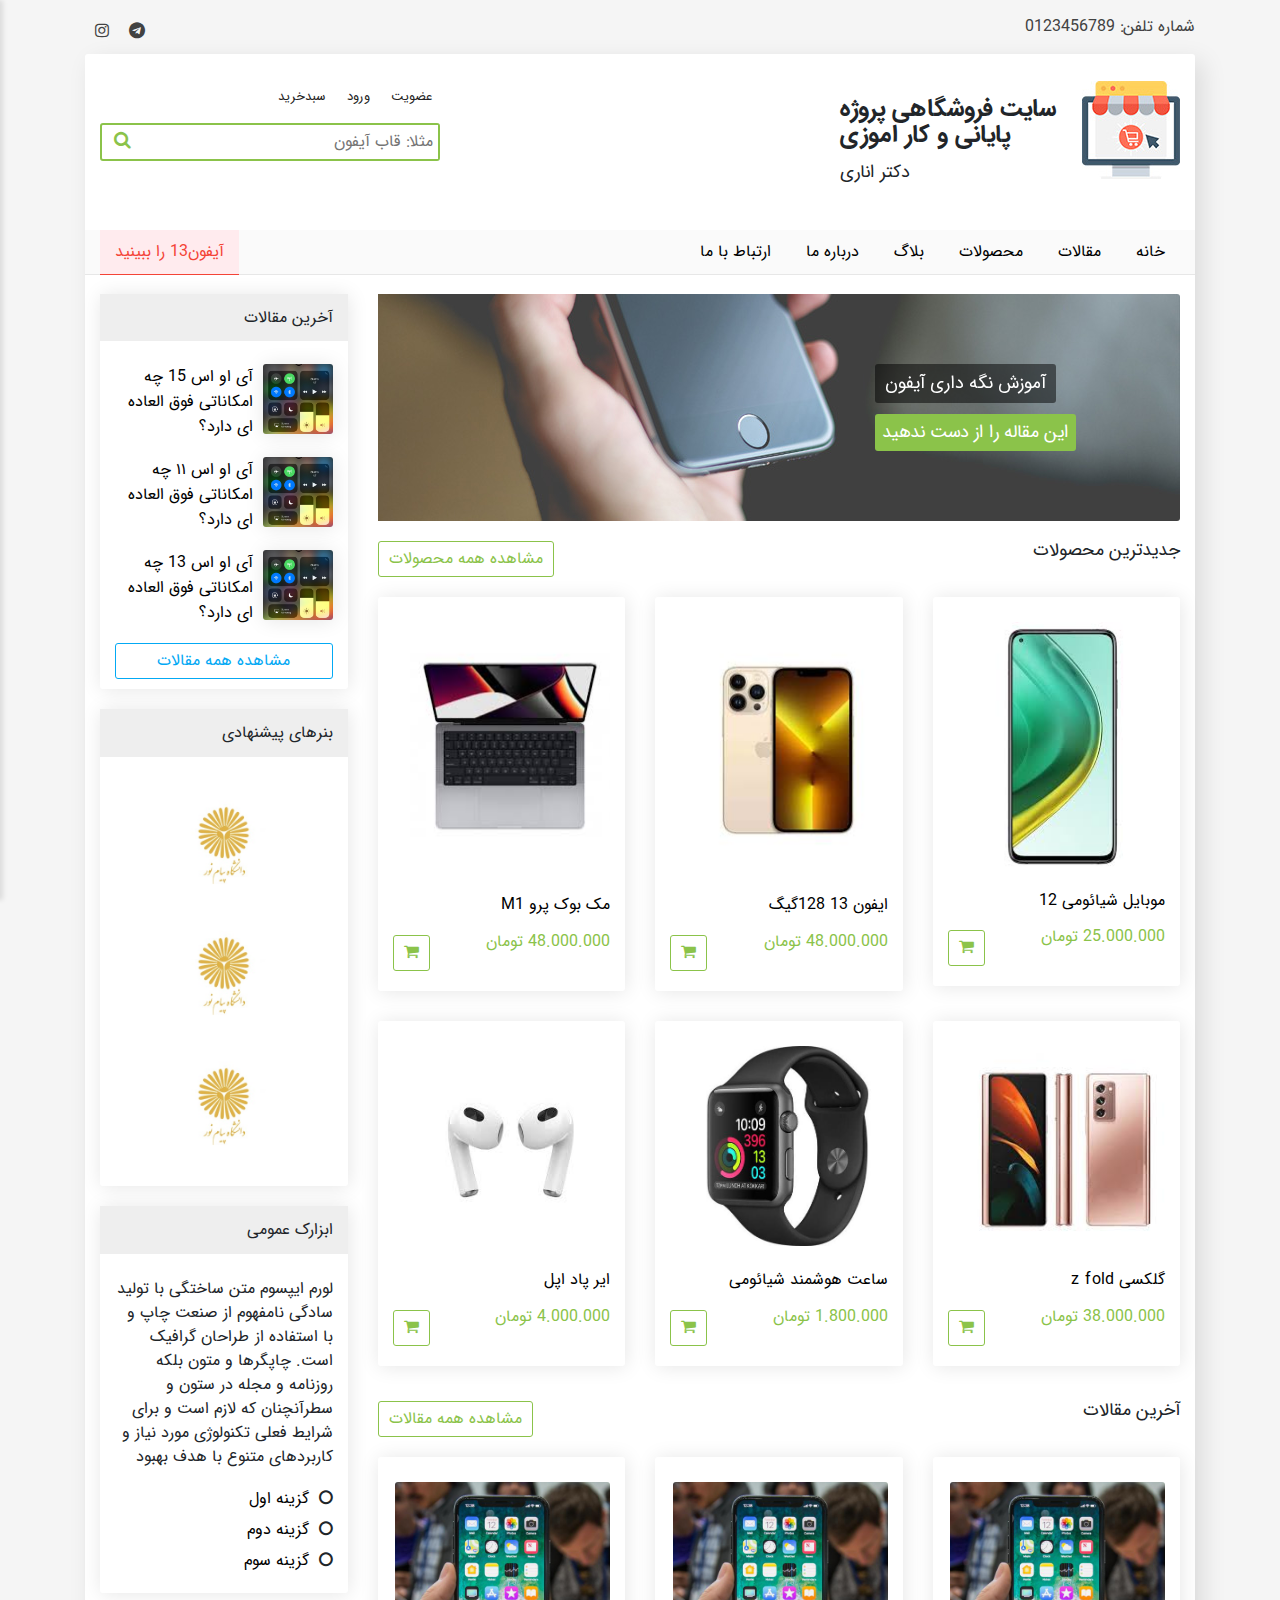
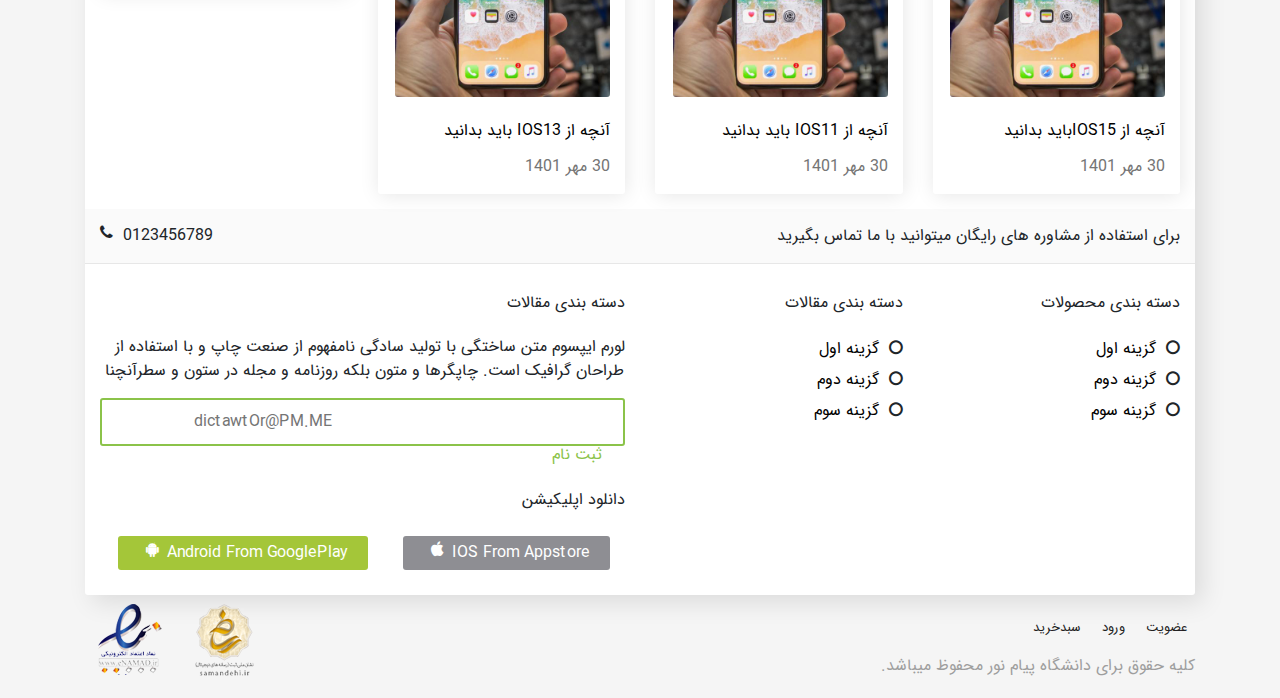
==== commit 04d19651: "add shping card" ====
--- a/index.html
+++ b/index.html
@@ -148,27 +148,30 @@
                             <div>
                                 <div class="singleslide">
                                     <a href="#">
-                                        <h2>۵ اپلیکیشن آیفون برای نویسندگان</h2>
+                                        <h2>آموزش نگه داری آیفون</h2>
                                     </a>
                                     <a href="#">
                                         <div class="callta">این مقاله را از دست ندهید</div>
                                     </a>
-                                    <img src="images/slider.jpg" alt="">
-                                </div>
-                            </div>
+                                    <img src="images/slider2.jpg" alt="">
+                                </div>
+                            </div>
+
 
 
                             <div>
                                 <div class="singleslide">
                                     <a href="#">
-                                        <h2>آموزش نگه داری آیفون</h2>
+                                        <h2>بهترین محصولات با بهترین قیمت ها</h2>
                                     </a>
                                     <a href="#">
-                                        <div class="callta">این مقاله را از دست ندهید</div>
-                                    </a>
-                                    <img src="images/slider2.jpg" alt="">
-                                </div>
-                            </div>
+                                        <div class="callta">این تخفیف را از دست ندهید</div>
+                                    </a>
+                                    <img src="images/slider.jpg" alt="">
+                                </div>
+                            </div>
+
+
 
 
 
@@ -185,9 +188,26 @@
                                 <div class="contentbox">
                                     <header>
                                         <figure>
-                                            <a href="#"><img src="images/shopping.jpeg"></a>
-                                            <a href="#">
-                                                <h2>آیفون ایکس ۱۲۸ گیگ</h2>
+                                            <a href="#"><img src="images/download.jpeg"></a>
+                                            <a href="#">
+                                                <h2>موبایل شیائومی 12</h2>
+                                            </a>
+                                        </figure>
+                                    </header>
+                                    <div class="pricebox">
+                                        25.000.000 تومان</div>
+                                    <a href="#" class="add-to-cart">
+                                        <i class="fa fa-shopping-cart" aria-hidden="true"></i>
+                                    </a>
+                                </div>
+                            </div>
+                            <div class="col-6 col-md-4">
+                                <div class="contentbox">
+                                    <header>
+                                        <figure>
+                                            <a href="#"><img src="images/images (1iphone).jpeg"></a>
+                                            <a href="#">
+                                                <h2>ایفون 13 128گیگ</h2>
                                             </a>
                                         </figure>
                                     </header>
@@ -202,9 +222,9 @@
                                 <div class="contentbox">
                                     <header>
                                         <figure>
-                                            <a href="#"><img src="images/shopping.jpeg"></a>
-                                            <a href="#">
-                                                <h2>آیفون ایکس ۱۲۸ گیگ</h2>
+                                            <a href="#"><img src="images/mac.jpeg.jpeg"></a>
+                                            <a href="#">
+                                                <h2>مک بوک پرو M1</h2>
                                             </a>
                                         </figure>
                                     </header>
@@ -219,14 +239,14 @@
                                 <div class="contentbox">
                                     <header>
                                         <figure>
-                                            <a href="#"><img src="images/shopping.jpeg"></a>
-                                            <a href="#">
-                                                <h2>آیفون ایکس ۱۲۸ گیگ</h2>
+                                            <a href="#"><img src="images/zfold.jpeg"></a>
+                                            <a href="#">
+                                                <h2>گلکسی z fold</h2>
                                             </a>
                                         </figure>
                                     </header>
                                     <div class="pricebox">
-                                        48.000.000 تومان</div>
+                                        38.000.000 تومان</div>
                                     <a href="#" class="add-to-cart">
                                         <i class="fa fa-shopping-cart" aria-hidden="true"></i>
                                     </a>
@@ -238,12 +258,12 @@
                                         <figure>
                                             <a href="#"><img src="images/shopping.jpeg"></a>
                                             <a href="#">
-                                                <h2>آیفون ایکس ۱۲۸ گیگ</h2>
+                                                <h2>ساعت هوشمند شیائومی </h2>
                                             </a>
                                         </figure>
                                     </header>
                                     <div class="pricebox">
-                                        48.000.000 تومان</div>
+                                        1.800.000 تومان</div>
                                     <a href="#" class="add-to-cart">
                                         <i class="fa fa-shopping-cart" aria-hidden="true"></i>
                                     </a>
@@ -253,31 +273,14 @@
                                 <div class="contentbox">
                                     <header>
                                         <figure>
-                                            <a href="#"><img src="images/shopping.jpeg"></a>
-                                            <a href="#">
-                                                <h2>آیفون ایکس ۱۲۸ گیگ</h2>
+                                            <a href="#"><img src="images/air.jpeg"></a>
+                                            <a href="#">
+                                                <h2>ایر پاد اپل </h2>
                                             </a>
                                         </figure>
                                     </header>
                                     <div class="pricebox">
-                                        48.000.000 تومان</div>
-                                    <a href="#" class="add-to-cart">
-                                        <i class="fa fa-shopping-cart" aria-hidden="true"></i>
-                                    </a>
-                                </div>
-                            </div>
-                            <div class="col-6 col-md-4">
-                                <div class="contentbox">
-                                    <header>
-                                        <figure>
-                                            <a href="#"><img src="images/shopping.jpeg"></a>
-                                            <a href="#">
-                                                <h2>آیفون ایکس ۱۲۸ گیگ</h2>
-                                            </a>
-                                        </figure>
-                                    </header>
-                                    <div class="pricebox">
-                                        48.000.000 تومان</div>
+                                        4.000.000 تومان</div>
                                     <a href="#" class="add-to-cart">
                                         <i class="fa fa-shopping-cart" aria-hidden="true"></i>
                                     </a>
--- a/css/style.css
+++ b/css/style.css
@@ -1,834 +1,919 @@
+/* morteza azami*/
+
 body {
-  direction: rtl;
-  text-align: right;
-  background: #f5f5f5;
-  font-family: IRANSans;
+    direction: rtl;
+    text-align: right;
+    background: #f5f5f5;
+    font-family: IRANSans;
 }
 
 @font-face {
-  font-family: IRANSans;
-  font-style: normal;
-  font-weight: bold;
-  src: url('../fonts/eot/IRANSansWeb_Bold.eot');
-  src: url('../fonts/eot/IRANSansWeb_Bold.eot?#iefix') format('embedded-opentype'), /* IE6-8 */
-  url('../fonts/woff2/IRANSansWeb_Bold.woff2') format('woff2'), /* FF39+,Chrome36+, Opera24+*/
-  url('../fonts/woff/IRANSansWeb_Bold.woff') format('woff'), /* FF3.6+, IE9, Chrome6+, Saf5.1+*/
-  url('../fonts/ttf/IRANSansWeb_Bold.ttf') format('truetype');
+    font-family: IRANSans;
+    font-style: normal;
+    font-weight: bold;
+    src: url('../fonts/eot/IRANSansWeb_Bold.eot');
+    src: url('../fonts/eot/IRANSansWeb_Bold.eot?#iefix') format('embedded-opentype'), /* IE6-8 */
+    url('../fonts/woff2/IRANSansWeb_Bold.woff2') format('woff2'), /* FF39+,Chrome36+, Opera24+*/
+    url('../fonts/woff/IRANSansWeb_Bold.woff') format('woff'), /* FF3.6+, IE9, Chrome6+, Saf5.1+*/
+    url('../fonts/ttf/IRANSansWeb_Bold.ttf') format('truetype');
 }
 
 @font-face {
-  font-family: IRANSans;
-  font-style: normal;
-  font-weight: normal;
-  src: url('../fonts/eot/IRANSansWeb.eot');
-  src: url('../fonts/eot/IRANSansWeb.eot?#iefix') format('embedded-opentype'), /* IE6-8 */
-  url('../fonts/woff2/IRANSansWeb.woff2') format('woff2'), /* FF39+,Chrome36+, Opera24+*/
-  url('../fonts/woff/IRANSansWeb.woff') format('woff'), /* FF3.6+, IE9, Chrome6+, Saf5.1+*/
-  url('../fonts/ttf/IRANSansWeb.ttf') format('truetype');
+    font-family: IRANSans;
+    font-style: normal;
+    font-weight: normal;
+    src: url('../fonts/eot/IRANSansWeb.eot');
+    src: url('../fonts/eot/IRANSansWeb.eot?#iefix') format('embedded-opentype'), /* IE6-8 */
+    url('../fonts/woff2/IRANSansWeb.woff2') format('woff2'), /* FF39+,Chrome36+, Opera24+*/
+    url('../fonts/woff/IRANSansWeb.woff') format('woff'), /* FF3.6+, IE9, Chrome6+, Saf5.1+*/
+    url('../fonts/ttf/IRANSansWeb.ttf') format('truetype');
 }
 
 .toparea {
-  color: #424242;
-  margin: 15px 0;
+    color: #424242;
+    margin: 15px 0;
 }
 
 .socialtop {
-  float: left;
-  border-radius: 3px 3px 3px 3px;
-  -moz-border-radius: 3px 3px 3px 3px;
-  -webkit-border-radius: 3px 3px 3px 3px;
+    float: left;
+    border-radius: 3px 3px 3px 3px;
+    -moz-border-radius: 3px 3px 3px 3px;
+    -webkit-border-radius: 3px 3px 3px 3px;
 }
 
 .socialtop:hover {
-  background: #ccc;
+    background: #ccc;
 }
 
 .socialtop a {
-  color: #424242;
-  padding: 5px 10px;
-  display: block;
+    color: #424242;
+    padding: 5px 10px;
+    display: block;
 }
 
 .socialtop:hover a {
-  color: #fff;
+    color: #fff;
 }
 
 .instatop:hover {
-  background: #c13584;
+    background: #c13584;
 }
 
 .telegramtop:hover {
-  background: #0088cc;
+    background: #0088cc;
 }
 
 .maincontent {
-  background: #fff;
-  border-radius: 3px;
-  box-shadow: 7.071px 7.071px 25px 0px rgba(0, 0, 0, 0.1);
+    background: #fff;
+    border-radius: 3px;
+    box-shadow: 7.071px 7.071px 25px 0px rgba(0, 0, 0, 0.1);
 }
 
 .logoarea {
-  text-align: left;
-  margin: 27px 0;
+    text-align: left;
+    margin: 27px 0;
 }
 
 .logoarea img {
-  float: right
+    float: right
 }
 
 .logoarea h1 {
-  font-weight: bold;
-  font-size: 24px;
-  padding: 15px 0 6px 0;
+    font-weight: bold;
+    font-size: 24px;
+    padding: 15px 0 6px 0;
 }
 
 .logoarea h3 {
-  font-size: 18px
+    font-size: 18px
 }
 
 .searcharea {
-  margin: 30px 0;
+    margin: 30px 0;
 }
 
 .searcharea ul {
-  list-style: none;
-  margin: 0px 0px 15px 0px;
-  padding: 0px;
+    list-style: none;
+    margin: 0px 0px 15px 0px;
+    padding: 0px;
 }
 
 .searcharea ul li {
-  display: inline-block;
+    display: inline-block;
 }
 
 .searcharea ul li a {
-  color: #212121;
-  font-size: 13px;
-  padding: 3px 8px;
-  border-radius: 3px;
+    color: #212121;
+    font-size: 13px;
+    padding: 3px 8px;
+    border-radius: 3px;
 }
 
 .searcharea ul li a:hover {
-  background: #212121;
-  color: #fff;
-  text-decoration: none;
+    background: #212121;
+    color: #fff;
+    text-decoration: none;
 }
 
 .searcharea form {
-  border: 2px solid #8bc34a;
-  border-radius: 3px;
+    border: 2px solid #8bc34a;
+    border-radius: 3px;
 }
 
 .searcharea input {
-  border: none;
-  padding: 5px;
-  outline: none;
-  width: 88%
+    border: none;
+    padding: 5px;
+    outline: none;
+    width: 88%
 }
 
 .searcharea button {
-  background: none;
-  border: none;
-  color: #8bc34a;
-  font-size: 18px;
-  outline: none;
-  cursor: pointer;
+    background: none;
+    border: none;
+    color: #8bc34a;
+    font-size: 18px;
+    outline: none;
+    cursor: pointer;
 }
 
 .mainmenuarea {
-  background: #fafafa;
-  width: 100%;
-  margin: 20px 0;
-  box-shadow: 0px 1px 0px #e7e7e7
+    background: #fafafa;
+    width: 100%;
+    margin: 20px 0;
+    box-shadow: 0px 1px 0px #e7e7e7
 }
 
 .mainmenuarea ul {
-  list-style: none;
-  margin: 0px;
-  padding: 0px;
-  float: right;
+    list-style: none;
+    margin: 0px;
+    padding: 0px;
+    float: right;
 }
 
 .mainmenuarea ul li {
-  display: inline-block;
-  position: relative;
+    display: inline-block;
+    position: relative;
 }
 
 .mainmenuarea ul li a {
-  padding: 10px 15px;
-  display: block;
-  color: #000;
+    padding: 10px 15px;
+    display: block;
+    color: #000;
 }
 
 .mainmenuarea ul li:hover>a {
-  background: #f1f8e9;
-  color: #639443;
-  box-shadow: 0px 1px 0px #639443;
-  text-decoration: none;
+    background: #f1f8e9;
+    color: #639443;
+    box-shadow: 0px 1px 0px #639443;
+    text-decoration: none;
 }
 
 .mainmenuarea ul li ul {
-  display: none;
-  position: absolute;
-  top: 45px;
-  righ: 0px;
-  background: #fff;
-  box-shadow: 7.071px 7.071px 25px 0px rgba(0, 0, 0, 0.1);
-  width: 200px;
-  z-index: 2;
+    display: none;
+    position: absolute;
+    top: 45px;
+    righ: 0px;
+    background: #fff;
+    box-shadow: 7.071px 7.071px 25px 0px rgba(0, 0, 0, 0.1);
+    width: 200px;
+    z-index: 2;
 }
 
 .mainmenuarea ul li:hover>ul {
-  display: block
+    display: block
 }
 
 .mainmenuarea ul li ul li {
-  display: block;
+    display: block;
 }
 
 .mainmenuarea ul li ul li a {}
 
 .mainmenuarea ul li ul li:hover a {
-  box-shadow: none;
+    box-shadow: none;
 }
 
 .mainmenuarea ul li ul li ul {
-  display: none;
-  top: 0px;
-  right: 200px;
+    display: none;
+    top: 0px;
+    right: 200px;
 }
 
 .mainmenuarea ul li ul li:hover>ul {
-  display: block
+    display: block
 }
 
 ul.speciallink {
-  float: left;
+    float: left;
 }
 
 ul.speciallink li a {
-  background: #ffebee;
-  color: #f44336;
-  box-shadow: 0px 1px 0px #f44336;
-  text-decoration: none;
+    background: #ffebee;
+    color: #f44336;
+    box-shadow: 0px 1px 0px #f44336;
+    text-decoration: none;
 }
 
 ul.speciallink li:hover a {
-  background: #f44336;
-  color: #fff;
-  box-shadow: 0px 1px 0px #f44336;
-  text-decoration: none;
+    background: #f44336;
+    color: #fff;
+    box-shadow: 0px 1px 0px #f44336;
+    text-decoration: none;
 }
 
 .singleslide {
-  position: relative;
-  width: 805px;
-  height: 227px;
+    position: relative;
+    width: 805px;
+    height: 227px;
 }
 
 .singleslide img {
-  position: absolute;
-  top: 0px;
-  right: 0px;
-  z-index: 1;
-  border-radius: 3px;
-}
-
-.singleslide h2, .singleslide .callta {
-  position: absolute;
-  z-index: 2;
+    position: absolute;
+    top: 0px;
+    right: 0px;
+    z-index: 1;
+    border-radius: 3px;
+}
+
+.singleslide h2,
+.singleslide .callta {
+    position: absolute;
+    z-index: 2;
 }
 
 .singleslide h2 {
-  top: 70px;
-  left: 500px;
-  font-size: 18px;
-  color: #fff;
-  background: rgba(0, 0, 0, 0.5);
-  padding: 10px;
-  border-radius: 3px;
+    top: 70px;
+    left: 500px;
+    font-size: 18px;
+    color: #fff;
+    background: rgba(0, 0, 0, 0.5);
+    padding: 10px;
+    border-radius: 3px;
 }
 
 .singleslide .callta {
-  top: 120px;
-  left: 500px;
-  font-size: 18px;
-  color: #fff;
-  background: #8bc34a;
-  padding: 5px 7px;
-  border-radius: 3px;
+    top: 120px;
+    left: 500px;
+    font-size: 18px;
+    color: #fff;
+    background: #8bc34a;
+    padding: 5px 7px;
+    border-radius: 3px;
 }
 
 .titlearea {
-  padding: 15px 0;
-  display: block;
+    padding: 15px 0;
+    display: block;
 }
 
 .titlearea h3 {
-  font-size: 18px;
-  float: right;
-  padding: 5px 0;
+    font-size: 18px;
+    float: right;
+    padding: 5px 0;
 }
 
 .titlearea a {
-  color: #8bc34a;
-  border: 1px solid #8bc34a;
-  padding: 5px 10px;
-  border-radius: 3px;
-  float: left;
-  margin: 5px 0;
+    color: #8bc34a;
+    border: 1px solid #8bc34a;
+    padding: 5px 10px;
+    border-radius: 3px;
+    float: left;
+    margin: 5px 0;
 }
 
 .titlearea a:hover {
-  color: #fff;
-  background: #8bc34a;
-  text-decoration: none;
+    color: #fff;
+    background: #8bc34a;
+    text-decoration: none;
 }
 
 .contentbox {
-  border-radius: 3px;
-  box-shadow: 1px 1px 20px 0px rgba(0, 0, 0, 0.1);
-  float: right;
-  width: 100%;
-  padding: 15px;
-  margin: 15px 0;
-  transition: all 0.3s
+    border-radius: 3px;
+    box-shadow: 1px 1px 20px 0px rgba(0, 0, 0, 0.1);
+    float: right;
+    width: 100%;
+    padding: 15px;
+    margin: 15px 0;
+    transition: all 0.3s
 }
 
 .contentbox:hover {
-  box-shadow: 1px 5px 20px 0px rgba(0, 0, 0, 0.2);
-  transform: translateY(-10px);
+    box-shadow: 1px 5px 20px 0px rgba(0, 0, 0, 0.2);
+    transform: translateY(-10px);
 }
 
 .contentbox header img {
-  width: 200px;
-  height: auto;
-  margin: 10px auto;
-  max-width: 100%;
+    width: 200px;
+    height: auto;
+    margin: 10px auto;
+    max-width: 100%;
 }
 
 .contentbox header a {
-  color: #000;
-  text-decoration: none;
+    color: #000;
+    text-decoration: none;
 }
 
 .contentbox header h2 {
-  font-size: 16px;
-  margin-top: 15px;
+    font-size: 16px;
+    margin-top: 15px;
 }
 
 .contentbox .pricebox {
-  font-size: 16px;
-  color: #8bc34a;
-  float: right;
+    font-size: 16px;
+    color: #8bc34a;
+    float: right;
 }
 
 .contentbox a.add-to-cart {
-  color: #8bc34a;
-  border: 1px solid #8bc34a;
-  padding: 5px 10px;
-  border-radius: 3px;
-  float: left;
-  margin: 5px 0;
+    color: #8bc34a;
+    border: 1px solid #8bc34a;
+    padding: 5px 10px;
+    border-radius: 3px;
+    float: left;
+    margin: 5px 0;
 }
 
 .contentbox a.add-to-cart:hover {
-  color: #fff;
-  background: #8bc34a;
-  text-decoration: none;
+    color: #fff;
+    background: #8bc34a;
+    text-decoration: none;
 }
 
 .contentbox header.articlebox img {
-  border-radius: 3px;
-  width: 215px;
+    border-radius: 3px;
+    width: 215px;
 }
 
 .contentbox .datebox {
-  color: #757575;
-  font-size: 16px;
-  margin: 10px 0 0 0;
+    color: #757575;
+    font-size: 16px;
+    margin: 10px 0 0 0;
 }
 
 .sidebox {
-  border-radius: 3px;
-  box-shadow: 1px 1px 20px 0px rgba(0, 0, 0, 0.1);
-  float: right;
-  width: 100%;
-  margin-bottom: 20px;
+    border-radius: 3px;
+    box-shadow: 1px 1px 20px 0px rgba(0, 0, 0, 0.1);
+    float: right;
+    width: 100%;
+    margin-bottom: 20px;
 }
 
 .sidebox header {
-  background: #eeeeee;
+    background: #eeeeee;
 }
 
 .sidebox header h4 {
-  font-size: 16px;
-  padding: 15px;
+    font-size: 16px;
+    padding: 15px;
 }
 
 .sidebox section {
-  padding: 15px;
+    padding: 15px;
 }
 
 .sidebox ul.postsideseri {
-  margin: 0px;
-  padding: 0px;
+    margin: 0px;
+    padding: 0px;
 }
 
 .sidebox ul.postsideseri li {
-  list-style: none;
-  float: right;
-  width: 100%;
-  margin: 0 0 10px 0;
+    list-style: none;
+    float: right;
+    width: 100%;
+    margin: 0 0 10px 0;
 }
 
 .sidebox ul.postsideseri li img {
-  width: 70px;
-  height: auto;
-  border-radius: 3px;
-  margin: 0 0 5px 10px;
-  box-shadow: 1px 1px 20px 0px rgba(0, 0, 0, 0.1);
-  float: right;
+    width: 70px;
+    height: auto;
+    border-radius: 3px;
+    margin: 0 0 5px 10px;
+    box-shadow: 1px 1px 20px 0px rgba(0, 0, 0, 0.1);
+    float: right;
 }
 
 .sidebox ul.postsideseri li:before {
-  content: none;
+    content: none;
 }
 
 .sidebox ul.postsideseri li a h3 {
-  color: #000;
-  font-size: 16px;
-  line-height: 25px;
+    color: #000;
+    font-size: 16px;
+    line-height: 25px;
 }
 
 .sidebox ul.postsideseri li:hover a {
-  text-decoration: none;
+    text-decoration: none;
 }
 
 .sidebox ul.postsideseri li:hover a h3 {
-  color: #03a9f4;
+    color: #03a9f4;
 }
 
 .sidebox a.cta {
-  color: #03a9f4;
-  border: 1px solid #03a9f4;
-  padding: 5px 10px;
-  border-radius: 3px;
-  margin: 0 0 10px 0;
-  width: 100%;
-  float: right;
-  text-align: center;
+    color: #03a9f4;
+    border: 1px solid #03a9f4;
+    padding: 5px 10px;
+    border-radius: 3px;
+    margin: 0 0 10px 0;
+    width: 100%;
+    float: right;
+    text-align: center;
 }
 
 .sidebox a.cta:hover {
-  color: #fff;
-  background: #03a9f4;
-  text-decoration: none;
+    color: #fff;
+    background: #03a9f4;
+    text-decoration: none;
 }
 
 .sidebox ul {
-  margin: 0;
-  padding: 0px;
+    margin: 0;
+    padding: 0px;
 }
 
 .sidebox ul li {
-  list-style: none;
-  margin: 0 0 5px 0;
+    list-style: none;
+    margin: 0 0 5px 0;
 }
 
 .sidebox ul li:before {
-  content: "\f10c";
-  margin: 0 0 0 10px;
-  font-family: FontAwesome;
+    content: "\f10c";
+    margin: 0 0 0 10px;
+    font-family: FontAwesome;
 }
 
 .sidebox ul li:hover:before {
-  color: #8bc34a;
+    color: #8bc34a;
 }
 
 .sidebox ul li a {
-  color: #000;
+    color: #000;
 }
 
 .sidebox ul li:hover a {
-  text-decoration: none;
+    text-decoration: none;
 }
 
 footer.bodddi {
-  width: 100%;
+    width: 100%;
 }
 
 footer .calltabar {
-  background: #fafafa;
-  border-bottom: 1px solid #e7e7e7;
-  float: left;
-  width: 100%;
-  padding: 15px 0;
+    background: #fafafa;
+    border-bottom: 1px solid #e7e7e7;
+    float: left;
+    width: 100%;
+    padding: 15px 0;
 }
 
 footer .calltabar .phonecall {
-  float: left;
+    float: left;
 }
 
 footer .calltabar .phonecall i {
-  float: left;
-  margin: 0px 10px 0 0;
+    float: left;
+    margin: 0px 10px 0 0;
 }
 
 .footbox {
-  margin: 5px 0 20px 0;
+    margin: 5px 0 20px 0;
 }
 
 .footbox ul {
-  margin: 0;
-  padding: 0px;
+    margin: 0;
+    padding: 0px;
 }
 
 .footbox ul li {
-  list-style: none;
-  margin: 0 0 5px 0;
+    list-style: none;
+    margin: 0 0 5px 0;
 }
 
 .footbox ul li:before {
-  content: "\f10c";
-  margin: 0 0 0 10px;
-  font-family: FontAwesome;
+    content: "\f10c";
+    margin: 0 0 0 10px;
+    font-family: FontAwesome;
 }
 
 .footbox ul li:hover:before {
-  color: #8bc34a;
+    color: #8bc34a;
 }
 
 .footbox ul li a {
-  color: #000;
-  font-size: 16px;
+    color: #000;
+    font-size: 16px;
 }
 
 .footbox ul li:hover a {
-  text-decoration: none;
+    text-decoration: none;
 }
 
 .footbox header h4 {
-  font-size: 16px;
-  padding: 25px 0 15px 0;
+    font-size: 16px;
+    padding: 25px 0 15px 0;
 }
 
 .footbox form {
-  border: 2px solid #8bc34a;
-  border-radius: 3px;
-  padding: 5px;
-  margin: 15px 0;
+    border: 2px solid #8bc34a;
+    border-radius: 3px;
+    padding: 5px;
+    margin: 15px 0;
 }
 
 .footbox input {
-  border: none;
-  padding: 5px;
-  outline: none;
-  width: 84%;
-  text-align: left;
+    border: none;
+    padding: 5px;
+    outline: none;
+    width: 84%;
+    text-align: left;
 }
 
 .footbox button {
-  background: none;
-  border: none;
-  color: #8bc34a;
-  font-size: 16px;
-  outline: none;
-  cursor: pointer;
-  float: right;
-  margin-top: 2px;
-  padding: 2px 16px;
+    background: none;
+    border: none;
+    color: #8bc34a;
+    font-size: 16px;
+    outline: none;
+    cursor: pointer;
+    float: right;
+    margin-top: 2px;
+    padding: 2px 16px;
 }
 
 .footbox button:hover {
-  color: #8bc34a;
-  background: #e1f2ce;
+    color: #8bc34a;
+    background: #e1f2ce;
 }
 
 .footbox button:active {
-  color: #fff;
-  background: #8bc34a;
+    color: #fff;
+    background: #8bc34a;
 }
 
 .footbox .applinks a {
-  background: #8e8e93;
-  color: #fff;
-  margin: 5px 15px;
-  padding: 5px 20px;
-  border-radius: 3px;
-  display: inline-block;
+    background: #8e8e93;
+    color: #fff;
+    margin: 5px 15px;
+    padding: 5px 20px;
+    border-radius: 3px;
+    display: inline-block;
 }
 
 .footbox .applinks a:hover {
-  text-decoration: none;
-  background: #5c5c5f
+    text-decoration: none;
+    background: #5c5c5f
 }
 
 .footbox .applinks a.androidapp {
-  background: #a4c639;
+    background: #a4c639;
 }
 
 .footbox .applinks a.androidapp:hover {
-  background: #93b133;
+    background: #93b133;
 }
 
 .footbox .applinks a i {
-  float: left;
-  margin: 0 8px;
+    float: left;
+    margin: 0 8px;
 }
 
 .footercopy {
-  color: #9e9e9e;
-  font-size: 16px;
-  margin: 20px 0;
-  float: right;
+    color: #9e9e9e;
+    font-size: 16px;
+    margin: 20px 0;
+    float: right;
 }
 
 .footercopy ul {
-  list-style: none;
-  margin: 0px 0px 15px 0px;
-  padding: 0px;
+    list-style: none;
+    margin: 0px 0px 15px 0px;
+    padding: 0px;
 }
 
 .footercopy ul li {
-  display: inline-block;
+    display: inline-block;
 }
 
 .footercopy ul li a {
-  color: #212121;
-  font-size: 13px;
-  padding: 3px 8px;
-  border-radius: 3px;
+    color: #212121;
+    font-size: 13px;
+    padding: 3px 8px;
+    border-radius: 3px;
 }
 
 .footercopy ul li a:hover {
-  background: #212121;
-  color: #fff;
-  text-decoration: none;
+    background: #212121;
+    color: #fff;
+    text-decoration: none;
 }
 
 .nemads {
-  float: left;
+    float: left;
 }
 
 .sidebox section img {
-  max-width: 100%
+    max-width: 100%
 }
 
 .sidemenuv {
-  text-align: left;
-  padding: 15px 30px;
-  display: block;
-  color: #212121;
-  font-size: 25px;
+    text-align: left;
+    padding: 15px 30px;
+    display: block;
+    color: #212121;
+    font-size: 25px;
 }
 
 .sidemenumobile {
-  background: #fff;
-  box-shadow: 3px 0 5px rgba(0, 0, 0, 0.1)
+    background: #fff;
+    box-shadow: 3px 0 5px rgba(0, 0, 0, 0.1)
 }
 
 .sidemenumobile ul {
-  width: 100%;
-  float: none;
+    width: 100%;
+    float: none;
 }
 
 .sidemenumobile ul li {
-  display: block;
+    display: block;
 }
 
 .sidemenumobile ul li ul {
-  width: 100%;
-  position: unset;
+    width: 100%;
+    position: unset;
 }
 
 .titlebarpub {
-  background: #eeeeee;
-  padding: 20px;
-  width: 100%;
-  font-size: 16px;
-  color: #616161;
-  margin-bottom: 20px;
-  margin-top: -20px;
+    background: #eeeeee;
+    padding: 20px;
+    width: 100%;
+    font-size: 16px;
+    color: #616161;
+    margin-bottom: 20px;
+    margin-top: -20px;
 }
 
 .titlebarpub a {
-  color: #3a3a3a;
+    color: #3a3a3a;
 }
 
 .titlebarpub h1 {
-  font-size: 24px;
-  padding: 20px 0 0 0;
-  color: #000;
+    font-size: 24px;
+    padding: 20px 0 0 0;
+    color: #000;
 }
 
 .pagenumbers {
-  width: 320px;
-  margin: 40px auto;
-  text-align: center;
+    width: 320px;
+    margin: 40px auto;
+    text-align: center;
 }
 
 .pagenumbers a {
-  border-radius: 3px;
-  background-color: rgb(255, 255, 255);
-  box-shadow: 7.071px 7.071px 25px 0px rgba(0, 0, 0, 0.1);
-  width: 50px;
-  height: 50px;
-  color: #000;
-  padding: 10px 20px;
-  margin: 5px;
-}
-
-.pagenumbers a.active, .pagenumbers a:hover {
-  background: #89c149;
-  color: #fff;
-  text-decoration: none;
+    border-radius: 3px;
+    background-color: rgb(255, 255, 255);
+    box-shadow: 7.071px 7.071px 25px 0px rgba(0, 0, 0, 0.1);
+    width: 50px;
+    height: 50px;
+    color: #000;
+    padding: 10px 20px;
+    margin: 5px;
+}
+
+.pagenumbers a.active,
+.pagenumbers a:hover {
+    background: #89c149;
+    color: #fff;
+    text-decoration: none;
 }
 
 .nfstyle {
-  text-align: center;
-  padding: 40px 0;
+    text-align: center;
+    padding: 40px 0;
 }
 
 .nfstyle img {
-  max-width: 100%
+    max-width: 100%
 }
 
 .singlecntentt {
-  border-radius: 3px;
-  box-shadow: 1px 1px 20px 0px rgba(0, 0, 0, 0.1);
-  padding: 10px;
-  float: right;
-  line-height: 30px;
-  width: 100%;
-  margin-bottom: 20px;
+    border-radius: 3px;
+    box-shadow: 1px 1px 20px 0px rgba(0, 0, 0, 0.1);
+    padding: 10px;
+    float: right;
+    line-height: 30px;
+    width: 100%;
+    margin-bottom: 20px;
 }
 
 .singlecntentt img {
-  margin: 20px auto;
-  display: block; max-width: 100%;
+    margin: 20px auto;
+    display: block;
+    max-width: 100%;
 }
 
 .singlecntentt p {
-  line-height: 30px;
+    line-height: 30px;
 }
 
 .singlecntentt h2 {
-  font-size: 18px;
-  padding: 20px 0 10px 0;
-  font-weight: bold;
+    font-size: 18px;
+    padding: 20px 0 10px 0;
+    font-weight: bold;
 }
 
 .authorboxs {
-  border-radius: 3px;
-  box-shadow: 1px 1px 20px 0px rgba(0, 0, 0, 0.1);
-  padding: 10px;
-  margin: 10px;
-  line-height: 30px;
+    border-radius: 3px;
+    box-shadow: 1px 1px 20px 0px rgba(0, 0, 0, 0.1);
+    padding: 10px;
+    margin: 10px;
+    line-height: 30px;
 }
 
 .authorboxs img {
-  float: right;
-  margin: 0 0 10px 10px;
+    float: right;
+    margin: 0 0 10px 10px;
 }
 
 .metainfos {
-  color: #7f7f7f;
-  float: right;
-  font-size: 16px;
-  padding: 10px;
-  margin-left: 15px;
+    color: #7f7f7f;
+    float: right;
+    font-size: 16px;
+    padding: 10px;
+    margin-left: 15px;
 }
 
 .metainfos a {
-  color: #525252
+    color: #525252
 }
 
 .metainfos a:hover {
-  text-decoration: none;
+    text-decoration: none;
 }
 
 .commtnsentar textarea {
-  width: 100%;
-  padding: 10px;
-  line-height: 30px;
-  border-radius: 3px;
-  border: 2px solid #8bc34a;
-  height: 230px;
+    width: 100%;
+    padding: 10px;
+    line-height: 30px;
+    border-radius: 3px;
+    border: 2px solid #8bc34a;
+    height: 230px;
 }
 
 .commtnsentar label {
-  display: block;
+    display: block;
 }
 
 .commtnsentar input {
-  width: 100%;
-  padding: 10px;
-  border-radius: 3px;
-  border: 2px solid #8bc34a;
-  margin-bottom: 12px;
-}
-
-.commtnsentar input:focus , .commtnsentar textarea:focus {
-  outline: none;
+    width: 100%;
+    padding: 10px;
+    border-radius: 3px;
+    border: 2px solid #8bc34a;
+    margin-bottom: 12px;
+}
+
+.commtnsentar input:focus,
+.commtnsentar textarea:focus {
+    outline: none;
 }
 
 .commtnsentar button {
-  width: 100%;
-  padding: 10px;
-  border-radius: 3px;
-  background: #8bc34a;
-  color: #fff;
-  border: none;
-  cursor: pointer;
-}
+    width: 100%;
+    padding: 10px;
+    border-radius: 3px;
+    background: #8bc34a;
+    color: #fff;
+    border: none;
+    cursor: pointer;
+}
+
 .commtnsentar button:hover {
-  background: #75b22e
-}
-.lcomments { margin: 20px 0; line-height: 30px; position: relative;}
-.lcomments img { float: right;  margin: 0 0 10px 10px;}
+    background: #75b22e
+}
+
+.lcomments {
+    margin: 20px 0;
+    line-height: 30px;
+    position: relative;
+}
+
+.lcomments img {
+    float: right;
+    margin: 0 0 10px 10px;
+}
+
 .lcomments a.replyb {
-top:10px;
-left: 20px;
-position: absolute; color: #8bc34a ;padding: 4px 10px 0px 10px;
-    border-radius: 100%; transition: all 0.3s;
-
-}
-.lcomments a.replyb:hover { color:#fff ; background: #8bc34a }
-.lcomments a.replyb span { opacity: 0;
+    top: 10px;
+    left: 20px;
+    position: absolute;
+    color: #8bc34a;
+    padding: 4px 10px 0px 10px;
+    border-radius: 100%;
+    transition: all 0.3s;
+}
+
+.lcomments a.replyb:hover {
+    color: #fff;
+    background: #8bc34a
+}
+
+.lcomments a.replyb span {
+    opacity: 0;
     position: absolute;
     top: -26px;
     left: -8px;
     width: 50px;
-    background: rgba(0,0,0,0.3);
-    border-radius: 3px; text-align: center; ; color: #fff ; transition: all 0.3s}
-.lcomments a.replyb:hover span { opacity: 1 ;    top: -33px; }
-
-.progall { width:356px  ; float: left; margin: 0 25px 15px 0;}
-.progall img { float: left; margin: 7px;box-shadow: 1px 1px 20px 0px rgba(0, 0, 0, 0.1); border-radius: 3px;}
-p.someptext { border-bottom: 1px solid rgba(0,0,0,0.3) ; width: 50%}
-span.instockst { color:#8bc34a}
-.prdsingle form { margin: 10px 0 ;}
-.prdsingle input { border-radius: 3px ; border:1px solid #9e9e9e ; border-radius: 3px ; padding: 5px}
-.prdsingle input[type=submit] { background: #8bc34a ; color: #fff ; padding: 5px 15px ; cursor: pointer; border: none;}
-.prdsingle input:focus { outline: none}
+    background: rgba(0, 0, 0, 0.3);
+    border-radius: 3px;
+    text-align: center;
+    ;
+    color: #fff;
+    transition: all 0.3s
+}
+
+.lcomments a.replyb:hover span {
+    opacity: 1;
+    top: -33px;
+}
+
+.progall {
+    width: 356px;
+    float: left;
+    margin: 0 25px 15px 0;
+}
+
+.progall img {
+    float: left;
+    margin: 7px;
+    box-shadow: 1px 1px 20px 0px rgba(0, 0, 0, 0.1);
+    border-radius: 3px;
+}
+
+p.someptext {
+    border-bottom: 1px solid rgba(0, 0, 0, 0.3);
+    width: 50%
+}
+
+span.instockst {
+    color: #8bc34a
+}
+
+.prdsingle form {
+    margin: 10px 0;
+}
+
+.prdsingle input {
+    border-radius: 3px;
+    border: 1px solid #9e9e9e;
+    border-radius: 3px;
+    padding: 5px
+}
+
+.prdsingle input[type=submit] {
+    background: #8bc34a;
+    color: #fff;
+    padding: 5px 15px;
+    cursor: pointer;
+    border: none;
+}
+
+.prdsingle input:focus {
+    outline: none
+}
+
 .nav {
-  padding-right: 0px;
-
-}
-.nav-tabs .nav-item.show .nav-link, .nav-tabs .nav-link.active {
-  border:none;
+    padding-right: 0px;
+}
+
+.nav-tabs .nav-item.show .nav-link,
+.nav-tabs .nav-link.active {
+    border: none;
     color: #8bc34a;
-        box-shadow: 0px 1px 0px #8bc34a;
-}
-.nav-tabs .nav-link:focus, .nav-tabs .nav-link:hover {
-  border:none;
-}
+    box-shadow: 0px 1px 0px #8bc34a;
+}
+
+.nav-tabs .nav-link:focus,
+.nav-tabs .nav-link:hover {
+    border: none;
+}
+
 .nav-tabs .nav-item {
-  margin-bottom: 0px;
-}
-.nav-tabs .nav-link { color: #000; border:none}
+    margin-bottom: 0px;
+}
+
+.nav-tabs .nav-link {
+    color: #000;
+    border: none
+}
+
 .nav-tabs {
     box-shadow: 0px 1px 0px #ddd;
-    border:none;
-}
-.singlecntentt h3 { font-size: 18px ; font-weight: bold; margin: 15px 0 5px 0}
+    border: none;
+}
+
+.singlecntentt h3 {
+    font-size: 18px;
+    font-weight: bold;
+    margin: 15px 0 5px 0
+}--- a/css/responsive.css
+++ b/css/responsive.css
@@ -1,17 +1,34 @@
+/* morteza azami */
+
 @media (max-width:575px) {
-.toparea { text-align: center;}
+    .toparea {
+        text-align: center;
+    }
 }
+
 @media (max-width:1199px) {
-  .searcharea input { width: 87%}
-  .footbox input { width: 78%}
+    .searcharea input {
+        width: 87%
+    }
+    .footbox input {
+        width: 78%
+    }
 }
+
 @media (max-width:767px) {
-  .logoarea {
-    text-align: center;}
-    .logoarea img { float: none}
+    .logoarea {
+        text-align: center;
+    }
+    .logoarea img {
+        float: none
+    }
     .mainmenuarea ul li a {
-    padding: 10px 10px; }
+        padding: 10px 10px;
+    }
 }
+
 @media (max-width:991px) {
-    .footbox input { width: 71%}
-}
+    .footbox input {
+        width: 71%
+    }
+}